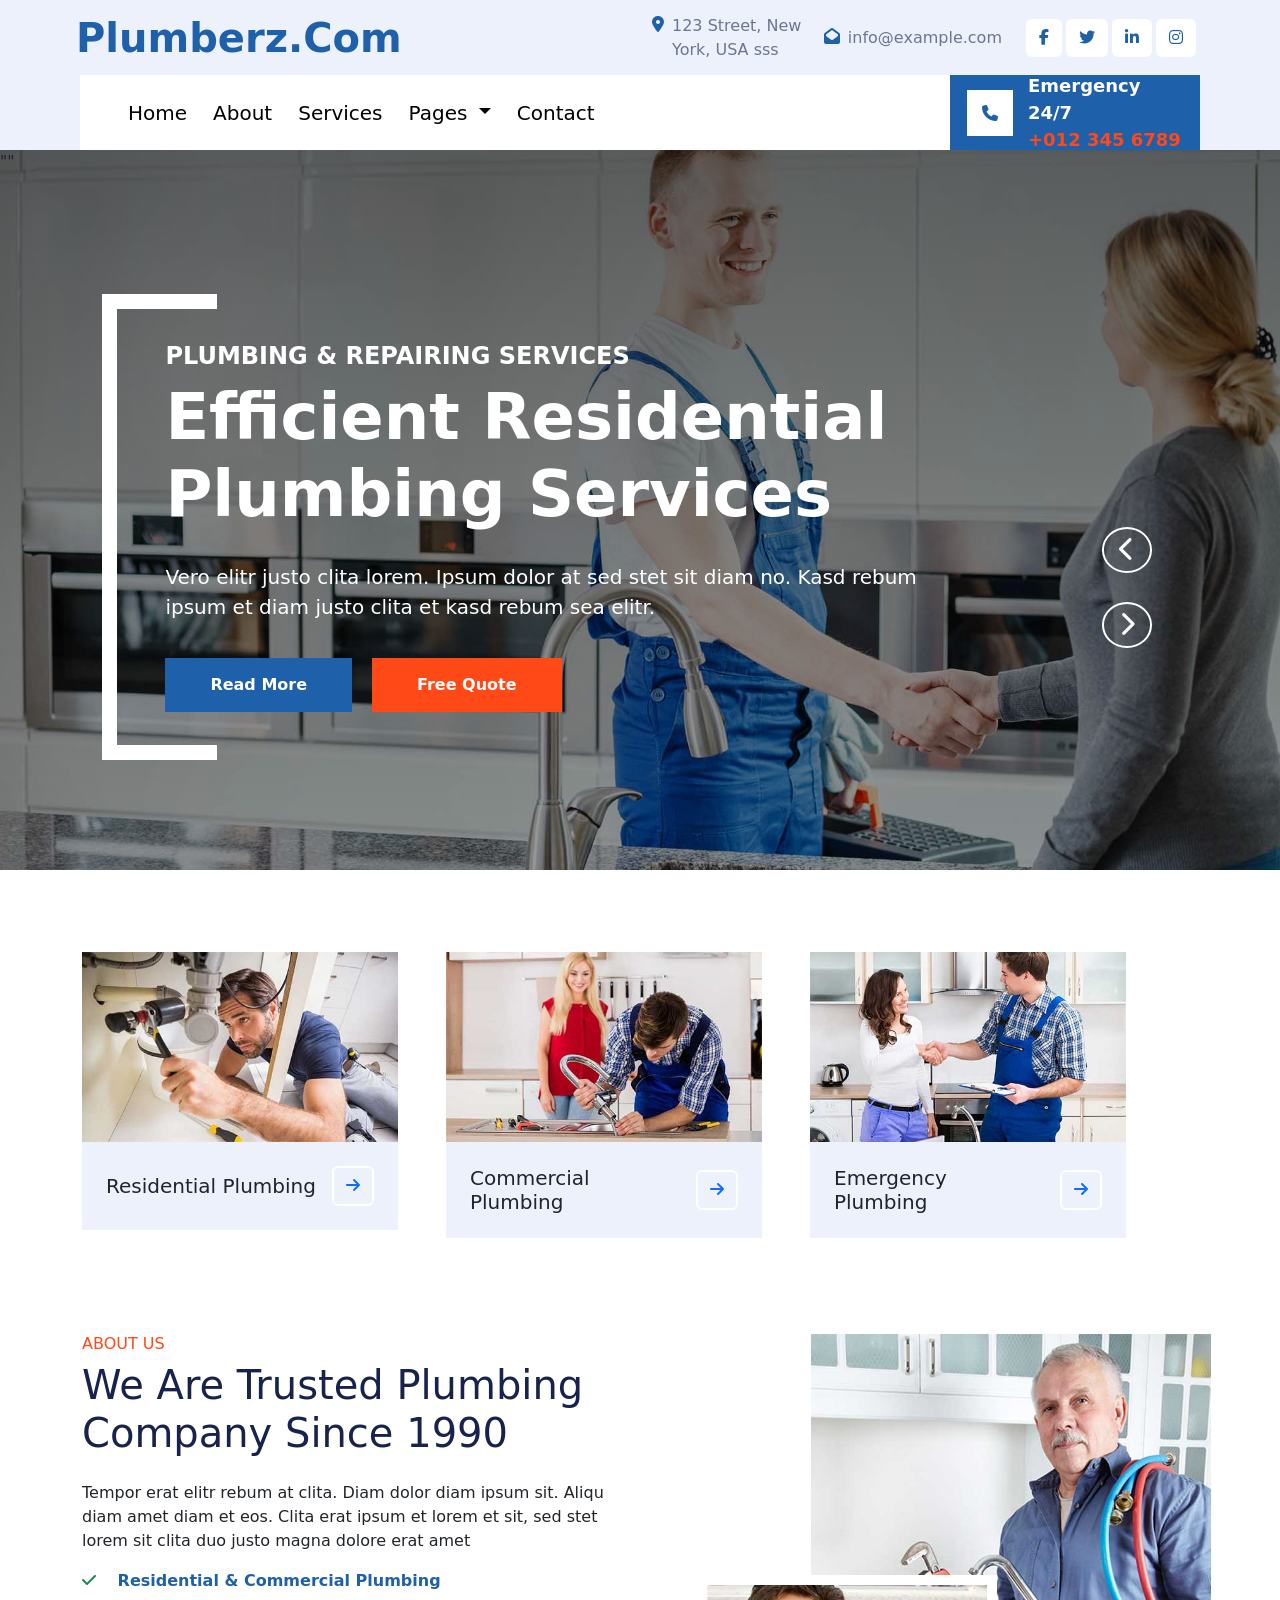
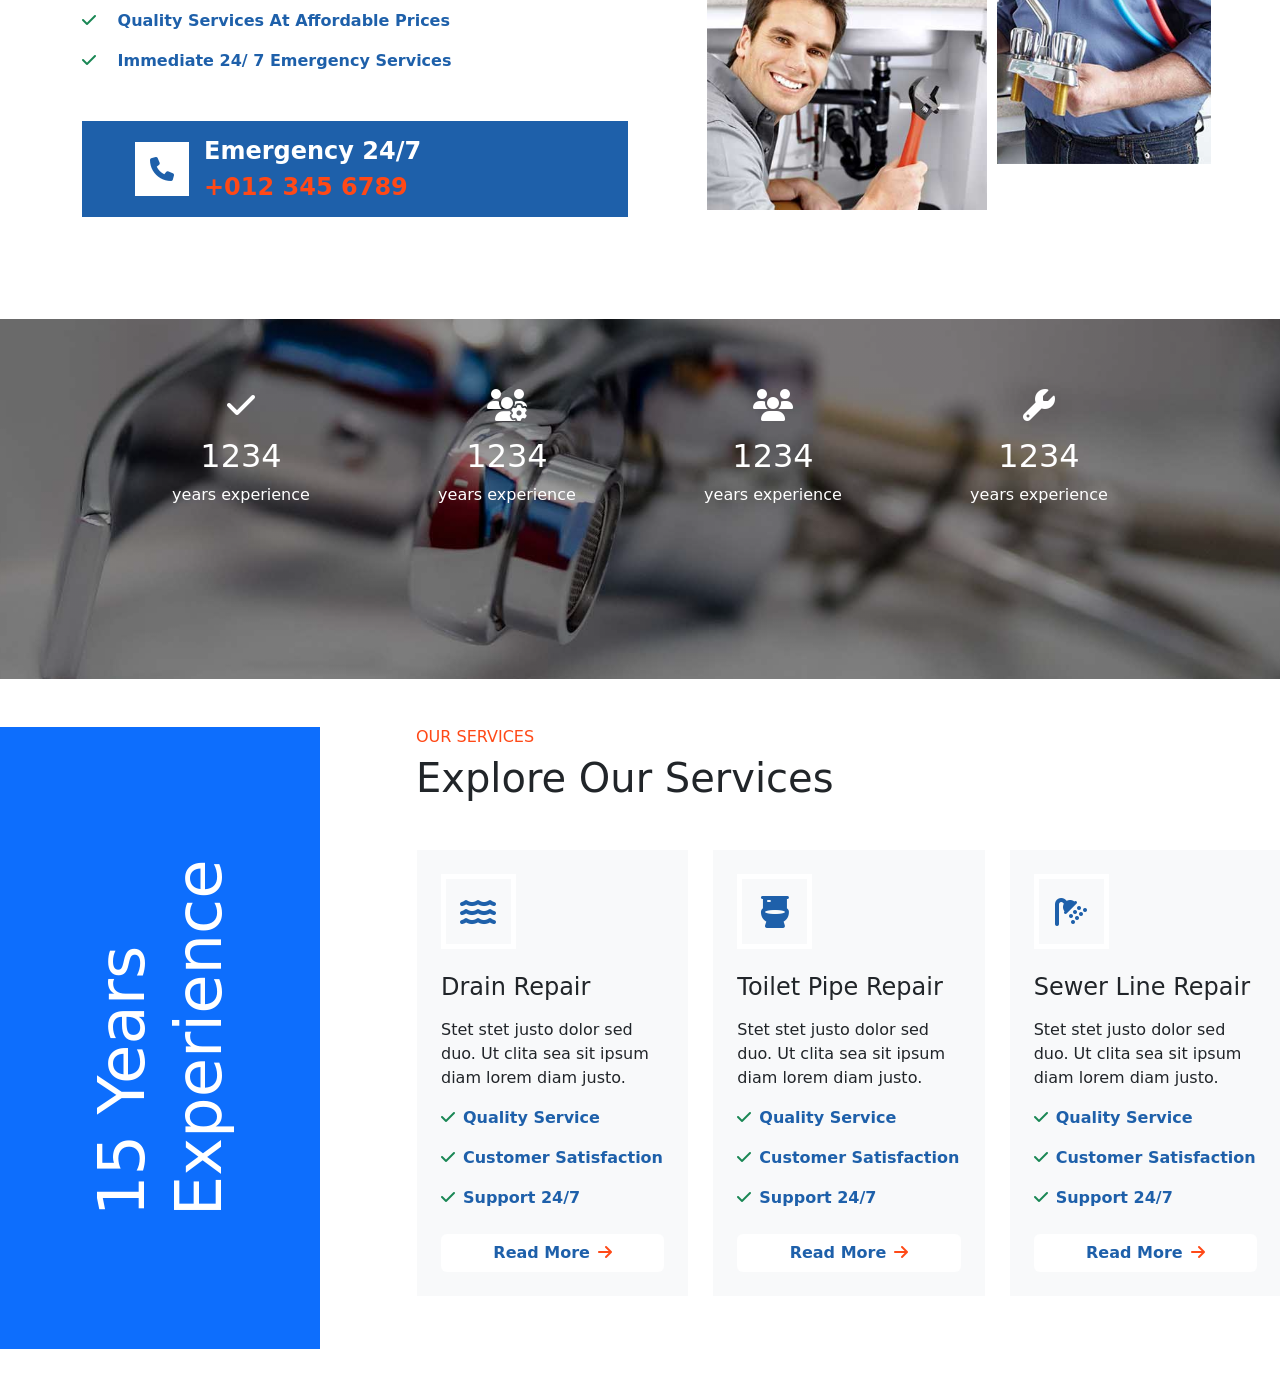
==== index.html @ 2a15bf85 "Add .com in logo section" ====
<!DOCTYPE html>
<html lang="en">
    
<head>
    <meta charset="UTF-8">
    <meta name="viewport" content="width=device-width, initial-scale=1.0">
    <title>plumberz</title>
    <link href="https://cdn.jsdelivr.net/npm/bootstrap@5.0.2/dist/css/bootstrap.min.css" rel="stylesheet" >
    <link rel="stylesheet" href="https://cdnjs.cloudflare.com/ajax/libs/font-awesome/6.7.2/css/all.min.css">
    <link rel="stylesheet" href="https://cdnjs.cloudflare.com/ajax/libs/OwlCarousel2/2.3.4/assets/owl.carousel.min.css">
    <link rel="stylesheet" href="https://cdnjs.cloudflare.com/ajax/libs/OwlCarousel2/2.3.4/assets/owl.theme.default.min.css">
    <link rel="stylesheet" href="css/style.css">
</head>
<body>
    <!--top-sec-->
<section>
    <div class="container-fluid bg-light d-none d-lg-block ">
        <div class="row top-bar d-flex align-item-center">
            <div class="col-lg-6 col-md-12 text-center text-lg-start">
                <a class="navbar-brand m-0 p-0" href="#">
                    <h1 class="text-primary m-0">plumberz.com</h1>
                </a>
            </div>
            <div class="address col-lg-6 col-md-12  d-flex ">
                <div class="h-100 d-flex align-item-center me-3">
                    <i class="fa fa-map-marker-alt text-primary me-2"></i>
                    <p >123 Street, New York, USA sss</p>
                </div>
            
                <div class="h-100 d-inline-flex  align-item-center me-4">
                    <i class="far fa-envelope-open text-primary me-2"></i>
                    <p>info@example.com</p>
                </div>
                <div class="h-100 d-inline-flex align-item-center me-2">
                    <a class="btn btn-sm-square bg-white text-primary me-1" href="#">
                        <i class="fab fa-facebook-f"></i>
                    </a>
                    <a class="btn btn-sm-square bg-white text-primary me-1" href="#">
                        <i class="fab fa-twitter"></i>
                    </a>
                    <a class="btn btn-sm-square bg-white text-primary me-1" href="#">
                        <i class="fab fa-linkedin-in"></i>
                    </a>
                    <a class="btn btn-sm-square bg-white text-primary me-0" href="#">
                        <i class="fab fa-instagram"></i>
                    </a>
            
            
                </div>
            </div>
        </div>
    </div>
</section>

<!--navbar-->
<div class="container-fluid boundary bg-light sticky-top">
    <nav class="navbar navbar-expand-lg navbar-light bg-white ">
        
            <button class="navbar-toggler" type="button" data-bs-toggle="collapse" data-bs-target="#navbarNavDropdown"
                aria-controls="navbarNavDropdown" aria-expanded="false" aria-label="Toggle navigation">
                <span class="navbar-toggler-icon"></span>
            </button>
            <div class="space d-flex ">
                <div class="collapse navbar-collapse me-auto" id="navbarNavDropdown">
                    <ul class="navbar-nav g-3">
                        <li class="nav-item">
                            <a class="nav-link active" aria-current="page" href="#">Home</a>
                        </li>
                        <li class="nav-item">
                            <a class="nav-link" href="#">about</a>
                        </li>
                        <li class="nav-item">
                            <a class="nav-link" href="#">services</a>
                        </li>
                        <li class="nav-item dropdown" id="drop">
                            <a class="nav-link dropdown-toggle" href="#" id="navbarDropdownMenuLink" role="button"
                                data-bs-toggle="dropdown" aria-expanded="false">
                                pages
                            </a>
                            <ul class="dropdown-menu" aria-labelledby="navbarDropdownMenuLink">
                                <li><a class="dropdown-item" href="#">Action</a></li>
                                <li><a class="dropdown-item" href="#">Another action</a></li>
                                <li><a class="dropdown-item" href="#">Something else here</a></li>
                            </ul>
                        </li>
                        <li class="nav-item">
                            <a class="nav-link" href="#">contact</a>
                        </li>
                    </ul>
                </div>
                <div class="phone d-flex ">
                    <div>
                        <i class="fa-solid fa-phone"></i>
                    </div>
                    <div class="box">
                        <p class="para">Emergency 24/7</p>
                        <a href="" class="number">+012 345 6789</a> 
                    </div>
                </div>
            </div>

    
    </nav>
</div>
<!--corusel-->
<div class="owl-carousel owl-theme homeSlider">
    <div class="item">
        <img src="images/plumber1.jpg" alt="plumber1">
        <div class="headings">
            <div class="m-5 hero-sec">
                <h5>Plumbing & Repairing Services</h5>
                <h1>Efficient Residential <br>Plumbing Services</h1>
                <p>Vero elitr justo clita lorem. Ipsum dolor at sed stet sit diam no. Kasd rebum <br>ipsum et diam justo clita et
                    kasd rebum sea elitr.</p>
                <div class="buttoncls">
                    <a href="#">read more</a>
                    <a href="#" class="fr">free quote</a>
                </div>
            </div>
        </div>
    </div>

    <div class="item">
        <img src="images/plumber-2.jpg" alt="plumber-2">
        <div class="headings">
            <div class="m-5 hero-sec">
                <h5>Plumbing & Repairing Services</h5>
                <h1>Efficient Residential <br>Plumbing Services</h1>
                <p>Vero elitr justo clita lorem. Ipsum dolor at sed stet sit diam no. Kasd rebum <br>ipsum et diam justo
                    clita et
                    kasd rebum sea elitr.</p>
                <div class="buttoncls">
                    <a href="#">read more</a>
                    <a href="#" class="fr">free quote</a>
                </div>
            </div>
        </div>
    </div>
    
</div>
<!--sevicing-->
<section class="service py-5">
    <div class="container">
        <div class="row d-flex g-5 me-5">
            <div class="col-lg-4 col-md-6">
                <div class="img-sec overflow-hidden ">
                    <img  class="img-fluid w-100 h-100 "src="images/service-1.jpg" alt="service-1">
                   <div class="tab d-flex align-items-center justify-content-between bg-light p-4">
                        <h5 class="me-3 mb-0">Residential Plumbing</h5>
                        <a class="btn btn-square btn-outline-primary border-2 border-white flex-shrink-0" href=""><i class="fa fa-arrow-right"></i></a>
                    </div>
                </div>
            </div>
             <div class="col-lg-4 col-md-6">
                <div class="img-sec overflow-hidden">
                    <img  class="img-fluid w-100 h-100 "src="images/service-2.jpg" alt="service-1">
                   <div class="tab d-flex align-items-center justify-content-between bg-light p-4">
                        <h5 class=" me-3 mb-0">Commercial Plumbing </h5>
                        <a class="btn btn-square btn-outline-primary border-2 border-white flex-shrink-0" href=""><i class="fa fa-arrow-right"></i></a>
                    </div>
                </div>
            </div>
             <div class="col-lg-4 col-md-6">
                <div class="img-sec overflow-hidden">
                    <img  class="img-fluid w-100 h-100 "src="images/service-3.jpg" alt="service-1">
                   <div class="tab d-flex align-items-center justify-content-between bg-light p-4">
                        <h5 class="me-3 mb-0">Emergency Plumbing</h5>
                        <a class="btn btn-square btn-outline-primary border-2 border-white flex-shrink-0" href=""><i class="fa fa-arrow-right"></i></a>
                    </div>
                </div>
            </div>
        </div>

    </div>
</section>
<!--about-us-->
<section class="about-us mt-5">
    <div class="container">
        <div class="row">
            <div class="col-md-6 ">
                <h6 class="text-secondary text-uppercase">about us</h6>
                <h2 class="main mb-4">We Are Trusted Plumbing Company Since 1990</h2>
                <p>Tempor erat elitr rebum at clita. Diam dolor diam ipsum sit. Aliqu diam amet diam et eos. Clita erat ipsum et lorem et sit, sed stet lorem sit clita duo justo magna dolore erat amet</p>
                <p class="fw-medium text-primary "><i class="fa fa-check text-success me-3"></i> Residential & commercial plumbing</p >
                <p class="fw-medium text-primary "><i class="fa fa-check text-success me-3"></i> Quality services at affordable prices</p >
                <p class="fw-medium text-primary "><i class="fa fa-check text-success me-3"></i> Immediate 24/ 7 emergency services</p>
                <div class="phone d-flex mt-5 w-100 g-5 p-5">
                    <div>
                        <i class="fa-solid fa-phone" style="font-size: 24px;"></i>
                    </div>
                    <div class="box ">
                        <p class="para" style="font-size: 24px;">Emergency 24/7</p>
                        <a href="" class="number"style="font-size: 24px;">+012 345 6789</a> 
                    </div>
                </div>
            </div>
            <div class="sec col-md-6 ">
                <div class="align">
                    <img class="img-fluid h-20" src="images/about-1.jpg" alt="">
                </div>
                <div class="align2">
                    <img src="images/about-2.jpg" alt="">
                </div>

            </div>
        </div>
    </div>
</section>
<section class="fact">
        <div class="container">
            <div class="dis row g-5">
                <div class="col-md-3 mt-5 text-center ">
                    <i class="fa fa-check fa-2x text-white mb-3"></i>
                    <h2 class="text-white mb-2">1234</h2>
                    <p class="text-white mb-0">years experience</p>

                </div>
                <div class="col-md-3 mt-5 text-center ">
                    <i class="fa fa-users-cog fa-2x text-white mb-3"></i>
                    <h2 class="text-white mb-2">1234</h2>
                    <p class="text-white mb-0">years experience</p>

                </div>
                <div class="col-md-3 mt-5 text-center ">
                    <i class="fa fa-users fa-2x text-white mb-3"></i>
                    <h2 class="text-white mb-2">1234</h2>
                    <p class="text-white mb-0">years experience</p>

                </div>
                <div class="col-md-3 mt-5 text-center ">
                    <i class="fa fa-wrench fa-2x text-white mb-3"></i>
                    <h2 class="text-white mb-2">1234</h2>
                    <p class="text-white mb-0">years experience</p>

                </div>
            </div>
        </div>

</section>
<section>
<div class="container-fluid py-5 px-4 px-lg-0">
        <div class="row g-0">
            <div class="col-lg-3 d-none d-lg-flex">
                <div class="d-flex align-items-center justify-content-center bg-primary w-100 h-100">
                    <h1 class="display-3 text-white m-0" style="transform: rotate(-90deg);">15 Years Experience</h1>
                </div>
            </div>
            <div class="col-md-12 col-lg-9">
                <div class="ms-lg-5 ps-lg-5">
                    <div class="text-center text-lg-start wow fadeInUp" data-wow-delay="0.1s">
                        <h6 class="text-secondary text-uppercase">Our Services</h6>
                        <h1 class="mb-5">Explore Our Services</h1>
                    </div>
                    <div class="owl-carousel service-carousel position-relative wow fadeInUp" data-wow-delay="0.1s">
                        <div class="bg-light p-4">
                            <div class="d-flex align-items-center justify-content-center border border-5 border-white mb-4" style="width: 75px; height: 75px;">
                                <i class="fa fa-water fa-2x text-primary"></i>
                            </div>
                            <h4 class="mb-3">Drain Repair</h4>
                            <p>Stet stet justo dolor sed duo. Ut clita sea sit ipsum diam lorem diam justo.</p>
                            <p class="text-primary fw-medium"><i class="fa fa-check text-success me-2"></i>Quality Service</p>
                            <p class="text-primary fw-medium"><i class="fa fa-check text-success me-2"></i>Customer Satisfaction</p>
                            <p class="text-primary fw-medium"><i class="fa fa-check text-success me-2"></i>Support 24/7</p>
                            <a href="" class="btn bg-white text-primary w-100 mt-2">Read More<i class="fa fa-arrow-right text-secondary ms-2"></i></a>
                        </div>
                        <div class="bg-light p-4">
                            <div class="d-flex align-items-center justify-content-center border border-5 border-white mb-4" style="width: 75px; height: 75px;">
                                <i class="fa fa-toilet fa-2x text-primary"></i>
                            </div>
                            <h4 class="mb-3">Toilet Pipe Repair</h4>
                            <p>Stet stet justo dolor sed duo. Ut clita sea sit ipsum diam lorem diam justo.</p>
                            <p class="text-primary fw-medium"><i class="fa fa-check text-success me-2"></i>Quality Service</p>
                            <p class="text-primary fw-medium"><i class="fa fa-check text-success me-2"></i>Customer Satisfaction</p>
                            <p class="text-primary fw-medium"><i class="fa fa-check text-success me-2"></i>Support 24/7</p>
                            <a href="" class="btn bg-white text-primary w-100 mt-2">Read More<i class="fa fa-arrow-right text-secondary ms-2"></i></a>
                        </div>
                        <div class="bg-light p-4">
                            <div class="d-flex align-items-center justify-content-center border border-5 border-white mb-4" style="width: 75px; height: 75px;">
                                <i class="fa fa-shower fa-2x text-primary"></i>
                            </div>
                            <h4 class="mb-3">Sewer Line Repair</h4>
                            <p>Stet stet justo dolor sed duo. Ut clita sea sit ipsum diam lorem diam justo.</p>
                            <p class="text-primary fw-medium"><i class="fa fa-check text-success me-2"></i>Quality Service</p>
                            <p class="text-primary fw-medium"><i class="fa fa-check text-success me-2"></i>Customer Satisfaction</p>
                            <p class="text-primary fw-medium"><i class="fa fa-check text-success me-2"></i>Support 24/7</p>
                            <a href="" class="btn bg-white text-primary w-100 mt-2">Read More<i class="fa fa-arrow-right text-secondary ms-2"></i></a>
                        </div>
                        <div class="bg-light p-4">
                            <div class="d-flex align-items-center justify-content-center border border-5 border-white mb-4" style="width: 75px; height: 75px;">
                                <i class="fa fa-tint fa-2x text-primary"></i>
                            </div>
                            <h4 class="mb-3">Water Heater Repair</h4>
                            <p>Stet stet justo dolor sed duo. Ut clita sea sit ipsum diam lorem diam justo.</p>
                            <p class="text-primary fw-medium"><i class="fa fa-check text-success me-2"></i>Quality Service</p>
                            <p class="text-primary fw-medium"><i class="fa fa-check text-success me-2"></i>Customer Satisfaction</p>
                            <p class="text-primary fw-medium"><i class="fa fa-check text-success me-2"></i>Support 24/7</p>
                            <a href="" class="btn bg-white text-primary w-100 mt-2">Read More<i class="fa fa-arrow-right text-secondary ms-2"></i></a>
                        </div>
                    </div>
                </div>
            </div>
        </div>
    </div>
</section>
 




<!-- jQuery -->
<script src="https://code.jquery.com/jquery-3.7.1.min.js"></script>

<!-- Owl Carousel JS -->
<script src="https://cdnjs.cloudflare.com/ajax/libs/OwlCarousel2/2.3.4/owl.carousel.min.js"></script>
    <script src="https://cdn.jsdelivr.net/npm/bootstrap@5.0.2/dist/js/bootstrap.bundle.min.js" ></script>
<script>
    $('.homeSlider').owlCarousel({
    loop:true,
    margin:10,
    nav:true,
    dots:false,
    responsive:{
        0:{
            items:1
        },
        600:{
            items:1
        },
        1000:{
            items:1
        }
    }
})
</script>
    <script>
        window.addEventListener("scroll", function () {
            const navbar = document.querySelector(".boundary");

            if (window.scrollY > 50) {
                navbar.classList.add("sticky-active");
            } else {
                navbar.classList.remove("sticky-active");
            }
        });
    </script>
    <script>
    $(document).ready(function(){
        $(".service-carousel").owlCarousel({
            autoplay: true,        // Makes the carousel slide automatically
            smartSpeed: 1000,      // Transition speed (1 second)
            margin: 25,            // Gap between carousel items
            loop: true,            // Infinite looping
            nav: false,            // Hides next/prev arrows (set to true if desired)
            dots: true,            // Shows the navigation dots at the bottom
            responsive: {          // Breakpoints for responsiveness
                0:{
                    items: 1       // 1 item on mobile screens
                },
                768:{
                    items: 2       // 2 items on tablets
                },
                992:{
                    items: 3       // 3 items on desktop screens
                }
            }
        });
    });
</script>
    <script>
document.addEventListener("DOMContentLoaded", function () {
    const dropdown = document.querySelector("#drop");
    const menu = dropdown.querySelector(".dropdown-menu");

    dropdown.addEventListener("mouseenter", function () {
        menu.classList.add("show");
    });

    dropdown.addEventListener("mouseleave", function () {
        menu.classList.remove("show");
    });
});
</script>
</body>
</html>
---- css/style.css ----
*{
    padding: 0;
    margin: 0;
    box-sizing: border-box;
}
.top-bar p{
    margin-bottom: unset!important;
}
.nav-bar.sticky-top {
    position: sticky;
    padding: 0;
    z-index: 9999;  
}
.text-primary {
    color: #1E60AA !important;
    text-transform: capitalize;
    font-weight: 700;
}
.top-bar {
    height: 75px;
    padding: 0 4rem;
    align-items: center;
    justify-content: center;
    background-color: #edf1fc;
}
.address{
    align-items: center!important;
    color: #6c7594;
}
i{
    padding-top: 2px;
}

.navbar{
    padding-left: 40px;
    padding-top: 0;
    padding-bottom: 0;
}
.navbar-nav{
    text-transform: capitalize;
    
}
.navbar-nav a{
    color: #000!important;
}
.nav-link:hover{
    color: #1E60AA!important;
}
.dropdown-menu {
    margin-top: 0;
}
.space{
    justify-content: space-between;
    width: 100%;
}
.phone{
    width: 250px ;
    height: 75px;
    background-color: #1e60aa;
    padding: 12px;
    gap: 10px;
    align-items: center;
    
}
.box{
    font-weight: 700;
}
.fa-phone{
    padding: 15px;
    background-color: #fff;
    z-index: 5;
    margin: 5px;
    color: #1e60aa;;
}
.para{
    margin-bottom: unset;
    color: #fff;
    font-size: 18px;


}
.number{
    color: #ff4917;
    text-decoration: none;
        font-size: 18px;

}
.navbar-nav{
    font-size: 20px;
    gap: 10px;
}
.phone h2{
    font-size: 10px;
}
.homeSlider{
    position: relative;
    overflow: hidden;
}
.item::before{
    content: '""';
    width: 100%;
    height: 100%;
    position: absolute;
    top: 0;
    z-index: 1;
    left: 0;
    background: linear-gradient(rgba(0,0,0,0.6),rgba(0,0,0,0.4));
}

.headings {
    position: absolute;
    top: 20%;
    left: 8%;
    border-left: 15px solid #fff;
    z-index: 2;
}


.headings::before {
    background: #fff;
    top: 0;
    left: 0;
    content: "";
    width: 100px;
    height: 15px;
    position: absolute;

}
.headings::after {
    background: #fff;
    bottom: 0;
    left: 0;
    content: "";
    width: 100px;
    height: 15px;
    position: absolute;

}


/* =============sticky-top================= */

.boundary {
    background-color: #edf1fc !important;
    padding: 0 80px;
    transition: all 0.4s ease;
}

.boundary.sticky-active {
    padding-left: 0;
    padding-right: 0;
}
.hero-sec h5 {
    font-size: 24px;
    color: #fff;
    text-transform: uppercase;
    font-weight: 600;
}
.hero-sec h1 {
    color: #fff;
    font-size: 64px;
    font-weight: 700;
}
.hero-sec p {
    color: #fff;
    font-size: 20px;
    font-weight: 500;
    margin-top: 30px;
}
.buttoncls{
    display: inline-flex;
    gap: 20px;
    margin-top: 20px;
    /* background-color: #1e60aa; */
}
.buttoncls a{
    background-color:#1e60aa ;
    color: #fff;
    padding: 15px 45px;
    text-transform: capitalize;
    text-decoration: none;
    font-weight: 600;
    transition: all 0.9s ease;
}
.buttoncls .fr{
    background-color: #ff4917!important;
}
.buttoncls a:hover{
    background-color:#143861 ;

}
.buttoncls .fr:hover{
    background-color: #f5704b!important;
}

.owl-nav button.owl-prev span,
.owl-nav button.owl-next span {
    display: none;
}

.owl-nav button.owl-prev::before {
    content: "\f053"; /* fa-chevron-left */
    font-family: "Font Awesome 6 Free";
    font-weight: 900;
    position: absolute;
    top: 50%;
    right: 10%;
    color: #fff;
    border: 2px solid #fff;
    border-radius: 50%;
    font-size: 25px;
    padding: 2px 15px;
}

.owl-nav button.owl-next::before {
    content: "\f054"; /* fa-chevron-right */
    font-family: "Font Awesome 6 Free";
    font-weight: 900;
    position: absolute;
    top: 60%;
    right: 10%;
    color: #fff;
    border: 2px solid #fff;
    border-radius: 50%;
    font-size: 25px;
    padding: 2px 15px;
}

.owl-nav button {
    font-size: 24px;
    color: #333;
}
.tab{
    background-color: #edf1fc!important;
}

.text-secondary {
    color: #FF4917 !important;
}
.main{
    color: #17224d;
    font-size: 40px;
}
.fw-medium {
    font-weight: 600 !important;
}
.text-primary {
    color: #1E60AA !important;
}
.sec{
    position: relative;
}
.sec .align img{
    position: absolute;
    top: 0;
    left: 30%;
    width: 400px !important;
    height: 430px !important;
    object-fit: cover;
}
.sec .align2 img{
    position: absolute;
    top: 50%;
    left: 10%;
    width: 300px !important;
    height: 245px !important;
    border: 10px solid #fff;
     object-fit: cover;
}
.fact {
    background: linear-gradient(rgba(0, 0, 0, .4), rgba(0, 0, 0, .4)), url(../images/bg.jpg) center center no-repeat;
    background-size: cover;
    width: 100%;
    height: 40vh;
    margin-top: 150px;
}
.dis{
    padding: 20px 50px ;
}
.experience{
    margin-top: 80px;
}
.bluebox{
    background-color: #1E60AA;
    width: 25%;
    height: 80vh;
    position: relative;
}
.bluebox h2{
    font-size: 60px;
    transform: rotate(270deg);
    position: absolute;
    top: 180px;

}
.vertical-experience-text {
  writing-mode: vertical-lr;
  transform: rotate(180deg);
  white-space: nowrap; /* Keeps the words on a single line */
}
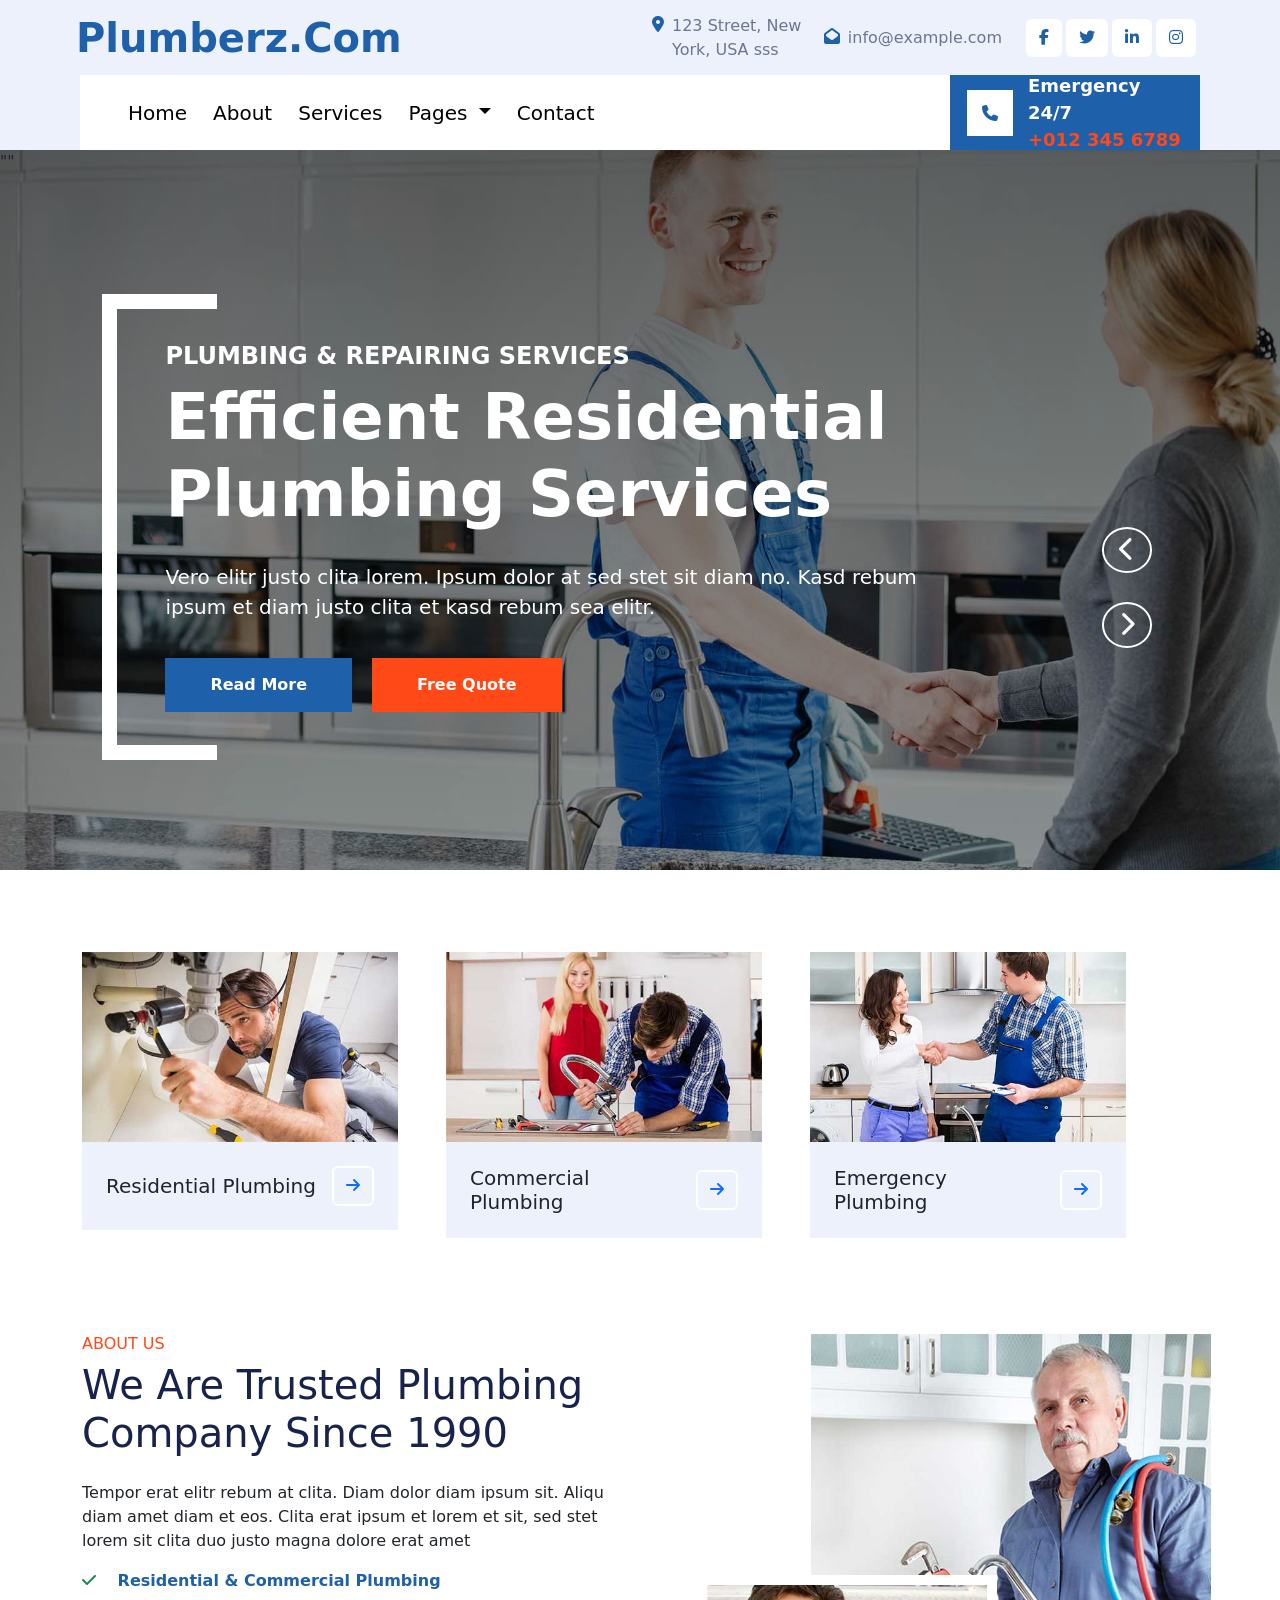
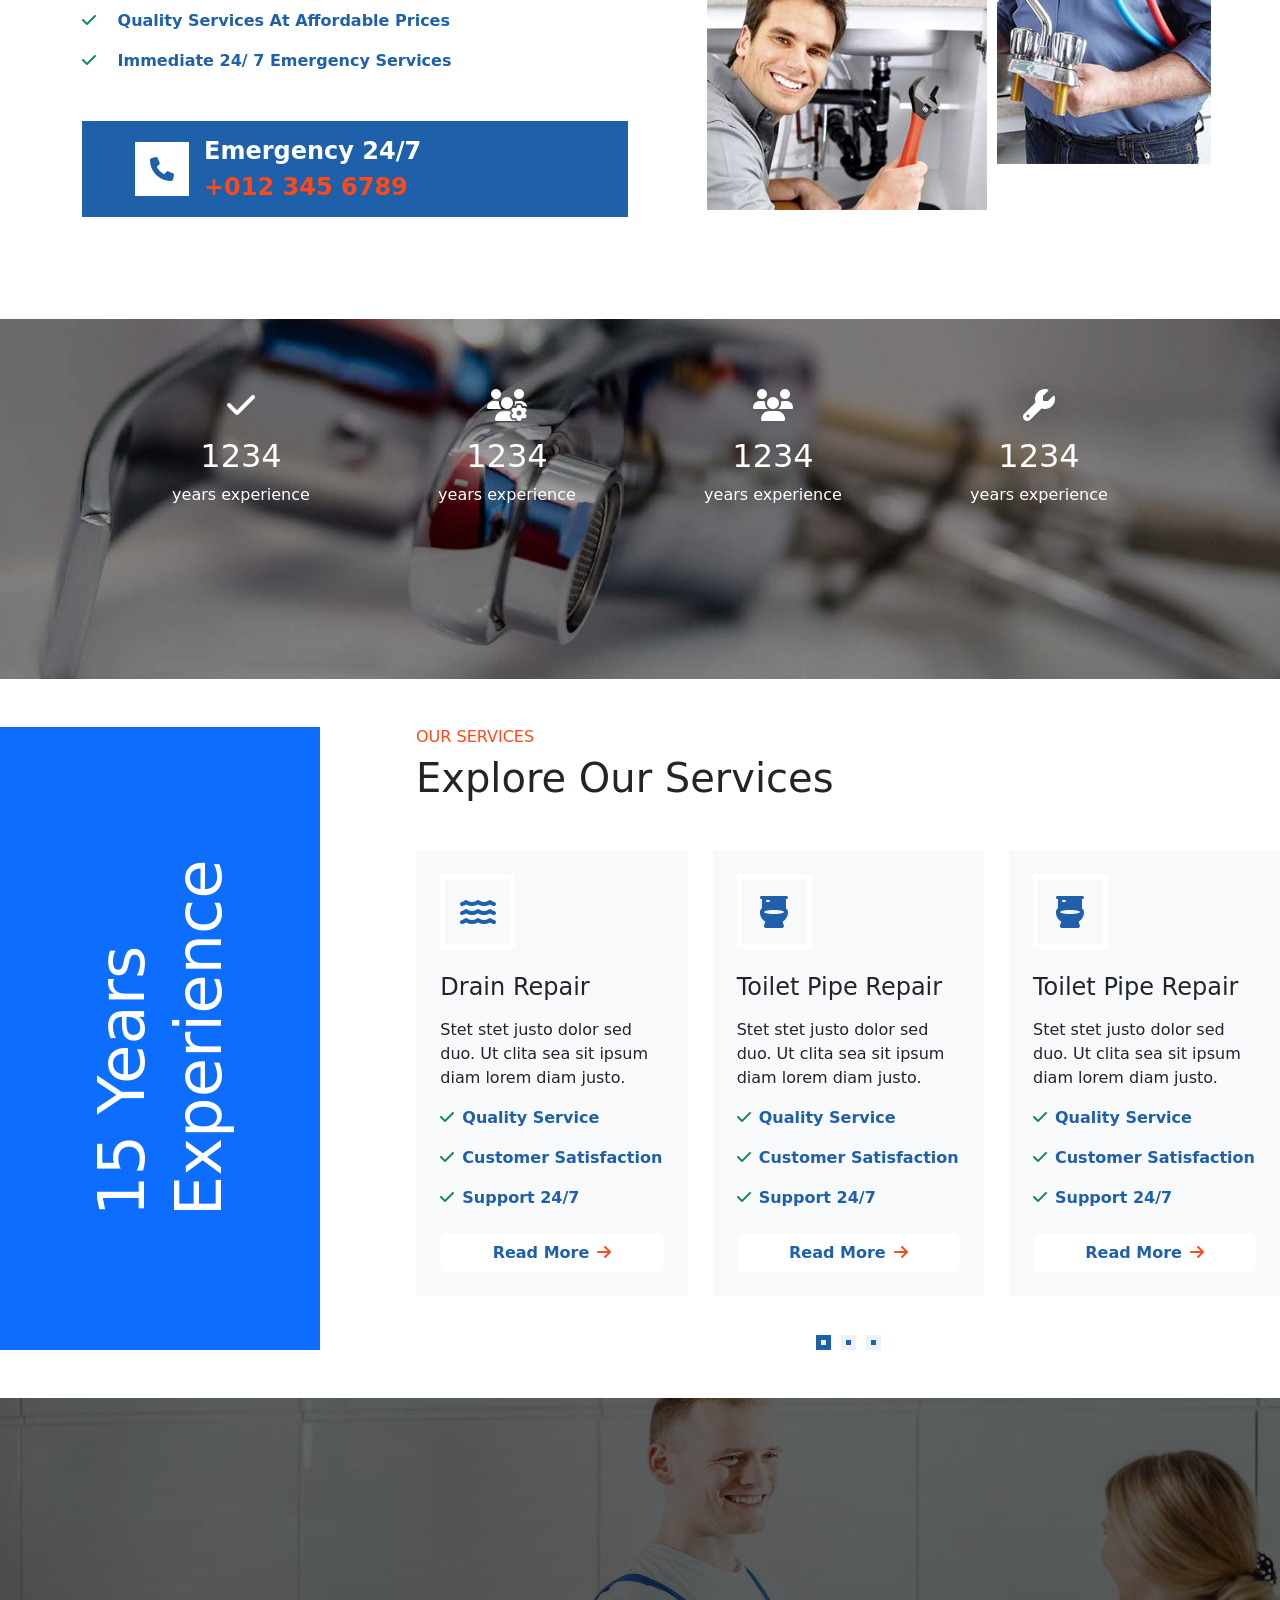
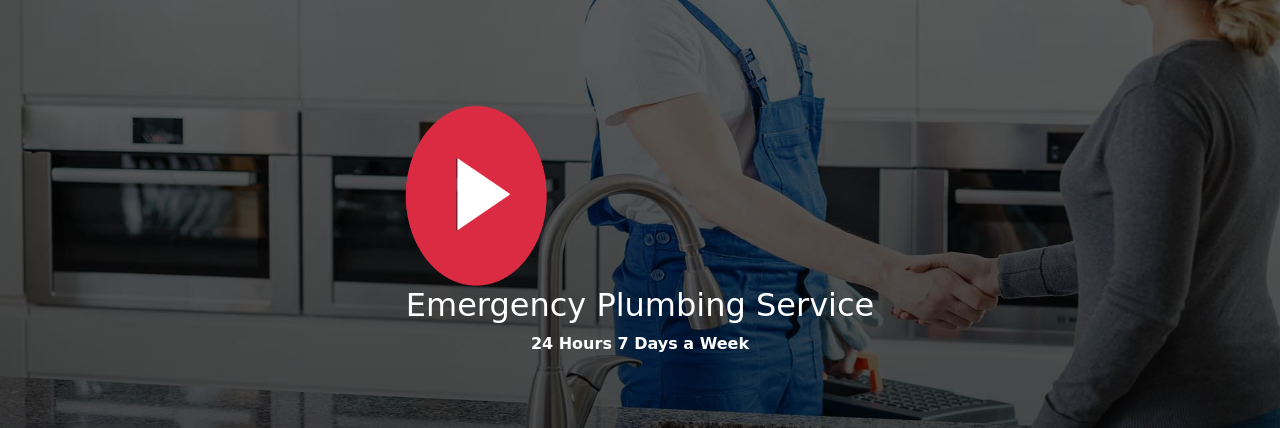
==== commit b65265d3: "video commit" ====
--- a/index.html
+++ b/index.html
@@ -11,6 +11,9 @@
     <link rel="stylesheet" href="https://cdnjs.cloudflare.com/ajax/libs/OwlCarousel2/2.3.4/assets/owl.theme.default.min.css">
     <link rel="stylesheet" href="css/style.css">
 </head>
+
+
+
 <body>
     <!--top-sec-->
 <section>
@@ -206,6 +209,7 @@
         </div>
     </div>
 </section>
+<!--fact-->
 <section class="fact">
         <div class="container">
             <div class="dis row g-5">
@@ -237,7 +241,8 @@
         </div>
 
 </section>
-<section>
+<!--services-->
+<section class="services">
 <div class="container-fluid py-5 px-4 px-lg-0">
         <div class="row g-0">
             <div class="col-lg-3 d-none d-lg-flex">
@@ -251,7 +256,7 @@
                         <h6 class="text-secondary text-uppercase">Our Services</h6>
                         <h1 class="mb-5">Explore Our Services</h1>
                     </div>
-                    <div class="owl-carousel service-carousel position-relative wow fadeInUp" data-wow-delay="0.1s">
+                    <div class="owl-carousel owl-theme service-carousel position-relative wow fadeInUp" data-wow-delay="0.1s">
                         <div class="bg-light p-4">
                             <div class="d-flex align-items-center justify-content-center border border-5 border-white mb-4" style="width: 75px; height: 75px;">
                                 <i class="fa fa-water fa-2x text-primary"></i>
@@ -274,6 +279,39 @@
                             <p class="text-primary fw-medium"><i class="fa fa-check text-success me-2"></i>Support 24/7</p>
                             <a href="" class="btn bg-white text-primary w-100 mt-2">Read More<i class="fa fa-arrow-right text-secondary ms-2"></i></a>
                         </div>
+                          <div class="bg-light p-4">
+                            <div class="d-flex align-items-center justify-content-center border border-5 border-white mb-4" style="width: 75px; height: 75px;">
+                                <i class="fa fa-toilet fa-2x text-primary"></i>
+                            </div>
+                            <h4 class="mb-3">Toilet Pipe Repair</h4>
+                            <p>Stet stet justo dolor sed duo. Ut clita sea sit ipsum diam lorem diam justo.</p>
+                            <p class="text-primary fw-medium"><i class="fa fa-check text-success me-2"></i>Quality Service</p>
+                            <p class="text-primary fw-medium"><i class="fa fa-check text-success me-2"></i>Customer Satisfaction</p>
+                            <p class="text-primary fw-medium"><i class="fa fa-check text-success me-2"></i>Support 24/7</p>
+                            <a href="" class="btn bg-white text-primary w-100 mt-2">Read More<i class="fa fa-arrow-right text-secondary ms-2"></i></a>
+                        </div>
+                          <div class="bg-light p-4">
+                            <div class="d-flex align-items-center justify-content-center border border-5 border-white mb-4" style="width: 75px; height: 75px;">
+                                <i class="fa fa-toilet fa-2x text-primary"></i>
+                            </div>
+                            <h4 class="mb-3">Toilet Pipe Repair</h4>
+                            <p>Stet stet justo dolor sed duo. Ut clita sea sit ipsum diam lorem diam justo.</p>
+                            <p class="text-primary fw-medium"><i class="fa fa-check text-success me-2"></i>Quality Service</p>
+                            <p class="text-primary fw-medium"><i class="fa fa-check text-success me-2"></i>Customer Satisfaction</p>
+                            <p class="text-primary fw-medium"><i class="fa fa-check text-success me-2"></i>Support 24/7</p>
+                            <a href="" class="btn bg-white text-primary w-100 mt-2">Read More<i class="fa fa-arrow-right text-secondary ms-2"></i></a>
+                        </div>
+                          <div class="bg-light p-4">
+                            <div class="d-flex align-items-center justify-content-center border border-5 border-white mb-4" style="width: 75px; height: 75px;">
+                                <i class="fa fa-toilet fa-2x text-primary"></i>
+                            </div>
+                            <h4 class="mb-3">Toilet Pipe Repair</h4>
+                            <p>Stet stet justo dolor sed duo. Ut clita sea sit ipsum diam lorem diam justo.</p>
+                            <p class="text-primary fw-medium"><i class="fa fa-check text-success me-2"></i>Quality Service</p>
+                            <p class="text-primary fw-medium"><i class="fa fa-check text-success me-2"></i>Customer Satisfaction</p>
+                            <p class="text-primary fw-medium"><i class="fa fa-check text-success me-2"></i>Support 24/7</p>
+                            <a href="" class="btn bg-white text-primary w-100 mt-2">Read More<i class="fa fa-arrow-right text-secondary ms-2"></i></a>
+                        </div>
                         <div class="bg-light p-4">
                             <div class="d-flex align-items-center justify-content-center border border-5 border-white mb-4" style="width: 75px; height: 75px;">
                                 <i class="fa fa-shower fa-2x text-primary"></i>
@@ -302,6 +340,17 @@
         </div>
     </div>
 </section>
+<section>
+    <div class="video">
+        <img src="images/plumber1.jpg" alt="plumber-photo" class="back">
+        <div class="content-class">
+            <img src="images/play-button (1).png" alt="" class="front">
+            <h2>Emergency Plumbing Service</h2>
+            <p>24 Hours 7 Days a Week</p>
+        </div>
+    </div>
+</section>
+
  
 
 
--- a/css/style.css
+++ b/css/style.css
@@ -3,6 +3,8 @@
     margin: 0;
     box-sizing: border-box;
 }
+
+
 .top-bar p{
     margin-bottom: unset!important;
 }
@@ -298,4 +300,71 @@
   transform: rotate(180deg);
   white-space: nowrap; /* Keeps the words on a single line */
 }
-
+.service-carousel .owl-dot {
+    position: relative!important;
+    display: inline-block!important;
+    width: 15px!important;
+    height: 15px!important;
+    margin: 0px 5px!important;
+    background: #1E60AA!important;
+    border: 5px solid #EDF1FC!important;
+    transition: 0.5s!important;
+}
+.owl-carousel .owl-dot, .owl-carousel .owl-nav .owl-next, .owl-carousel .owl-nav .owl-prev {
+    cursor: pointer;
+    user-select: none;
+}
+ 
+
+.service-carousel .owl-dots {
+    margin-top: 24px;
+    display: flex;
+    align-items: flex-end;
+    justify-content: center;
+}
+.service-carousel .owl-dot.active {
+    background: #EDF1FC!important;
+    border-color: #1E60AA!important;
+}
+.owl-theme .owl-dots .owl-dot.active span, .owl-theme .owl-dots .owl-dot:hover span {
+    background: unset;
+}
+.owl-theme .owl-dots .owl-dot span {
+    background: unset;
+}
+.video{
+    position: relative;
+}
+.video::before{
+    position: absolute;
+    content: "";
+    left: 0;
+    right: 0;
+    width: 100%;
+    height: 70vh;
+    background: linear-gradient(rgba(0,0,0,0.6),rgba(0,0,0,0.7));
+}
+.video .back{
+    width: 100%;
+    height: 70vh;
+}
+.video{
+    position: relative;
+}
+
+.content-class{
+    position: absolute;
+    left: 50%;
+    top: 70%;
+    transform: translate(-50%,-50%);
+    color: #fff;
+    z-index: 3;
+    font-weight: 700;
+}
+.content-class p{
+    text-align: center;
+}
+.video .front{
+    width: 30%;
+    height: 20vh;
+}
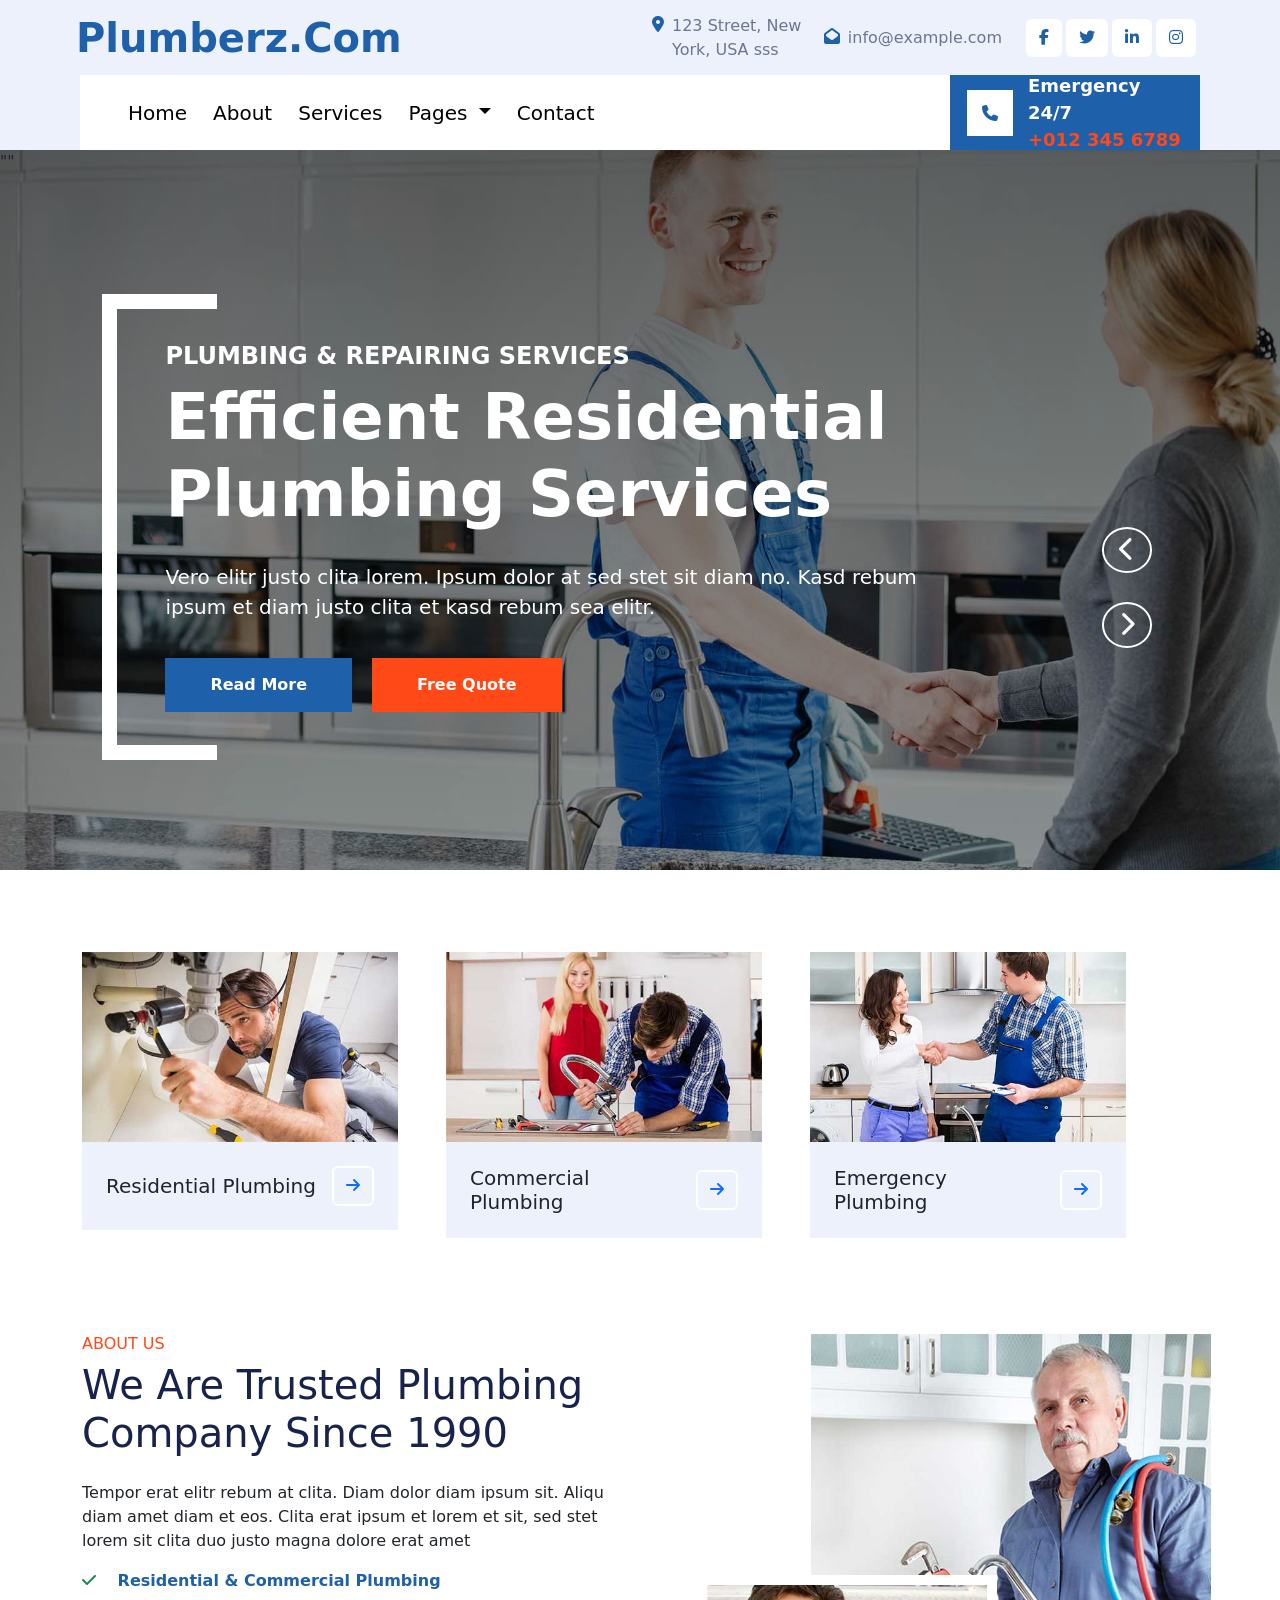
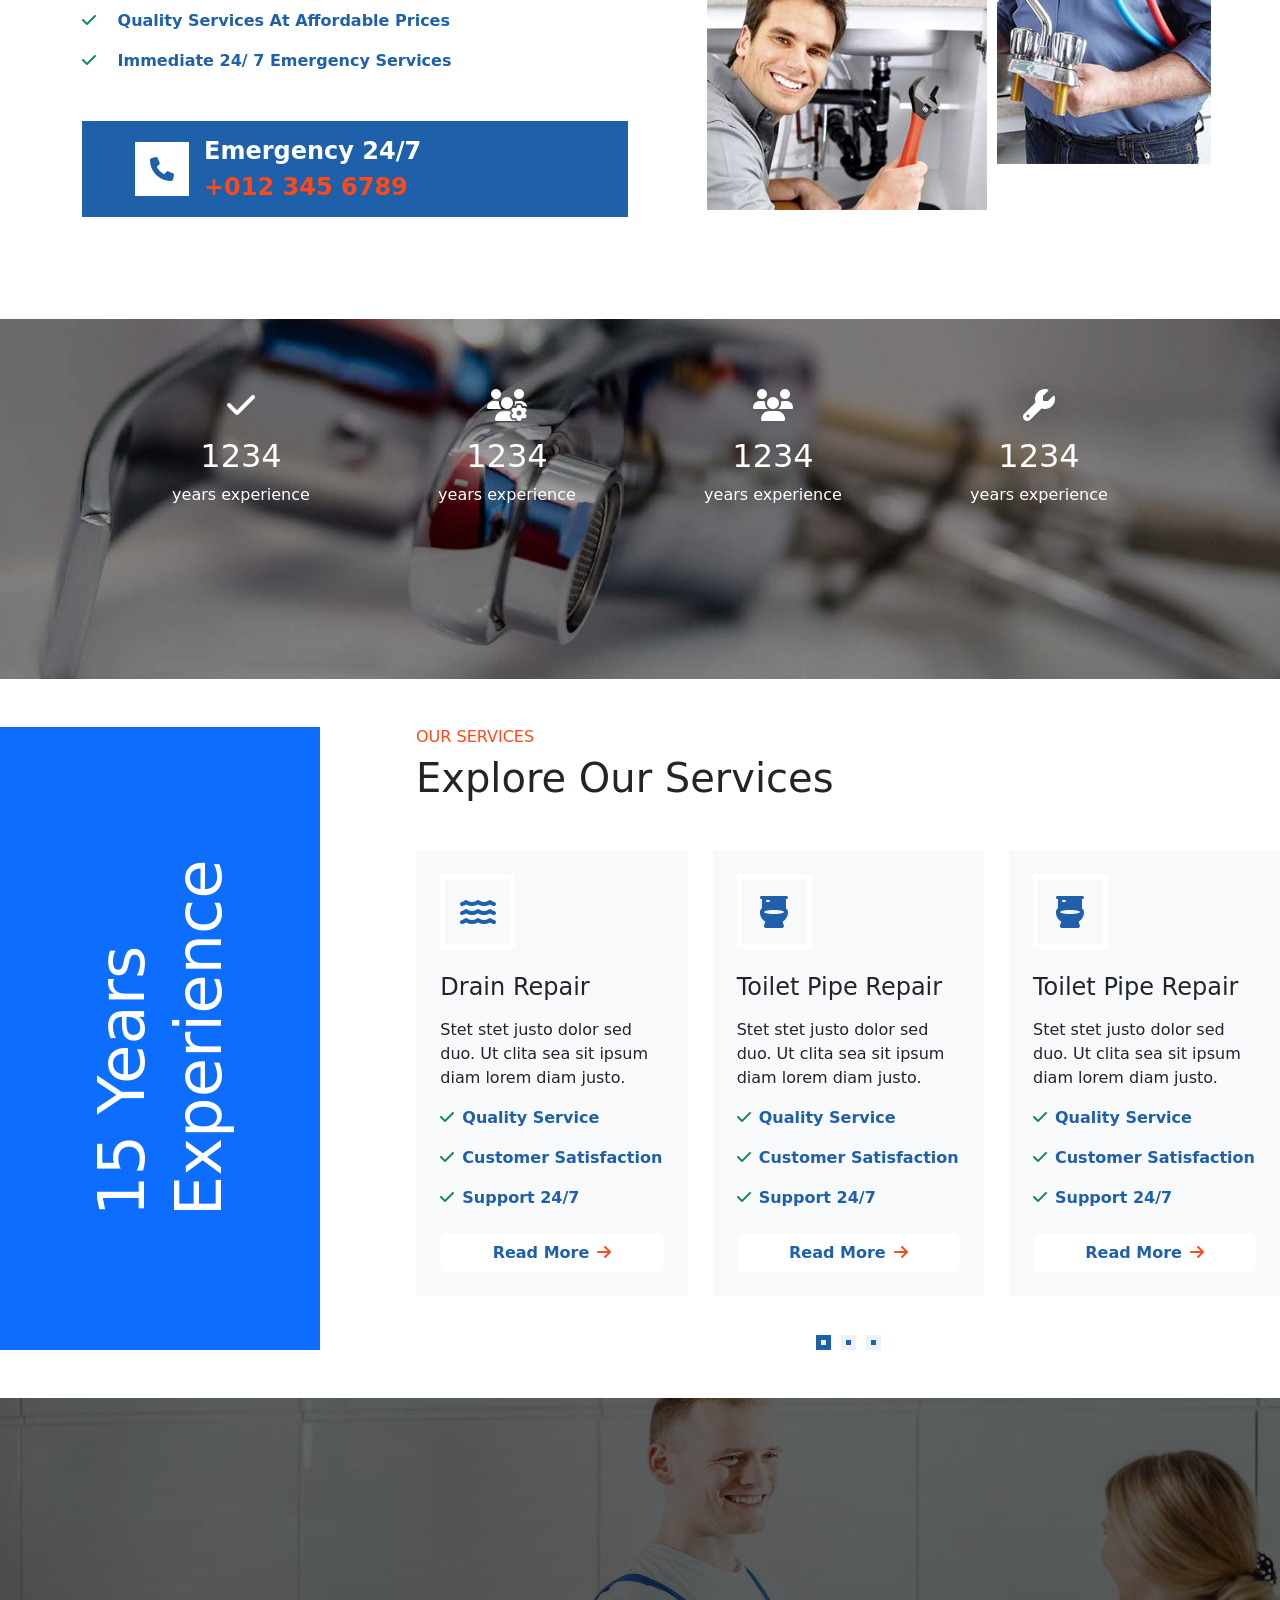
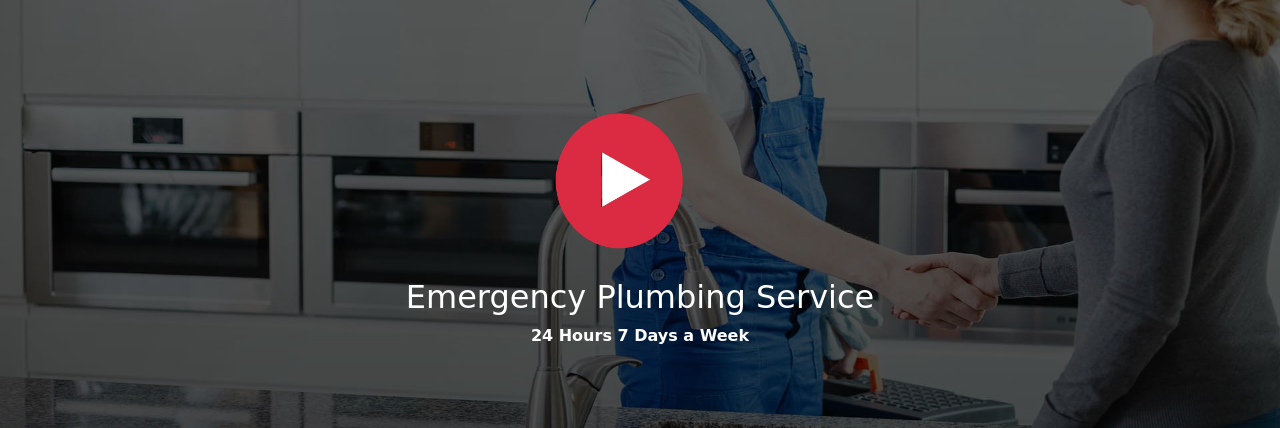
==== commit 4df7fcb3: "v-commmit" ====
--- a/index.html
+++ b/index.html
@@ -340,16 +340,21 @@
         </div>
     </div>
 </section>
+<!--video-->
 <section>
     <div class="video">
         <img src="images/plumber1.jpg" alt="plumber-photo" class="back">
         <div class="content-class">
-            <img src="images/play-button (1).png" alt="" class="front">
+            <div class="play-button">
+                <a href="https://www.youtube.com/watch?v=fSp2C7QPH8M&list=PL9ooVrP1hQOGN1jUBxcghKWedTVD2Ns0z" target="_blank"><img src="images/play-button (1).png" alt="" class="front"></a>
+            </div>
             <h2>Emergency Plumbing Service</h2>
             <p>24 Hours 7 Days a Week</p>
         </div>
     </div>
 </section>
+<!--form-->
+
 
  
 
--- a/css/style.css
+++ b/css/style.css
@@ -365,6 +365,10 @@
     text-align: center;
 }
 .video .front{
-    width: 30%;
-    height: 20vh;
-}
+    width: 40%;
+    height: 15vh;
+    margin-bottom: 30px;
+}
+.play-button{
+    padding-left: 150px;
+}
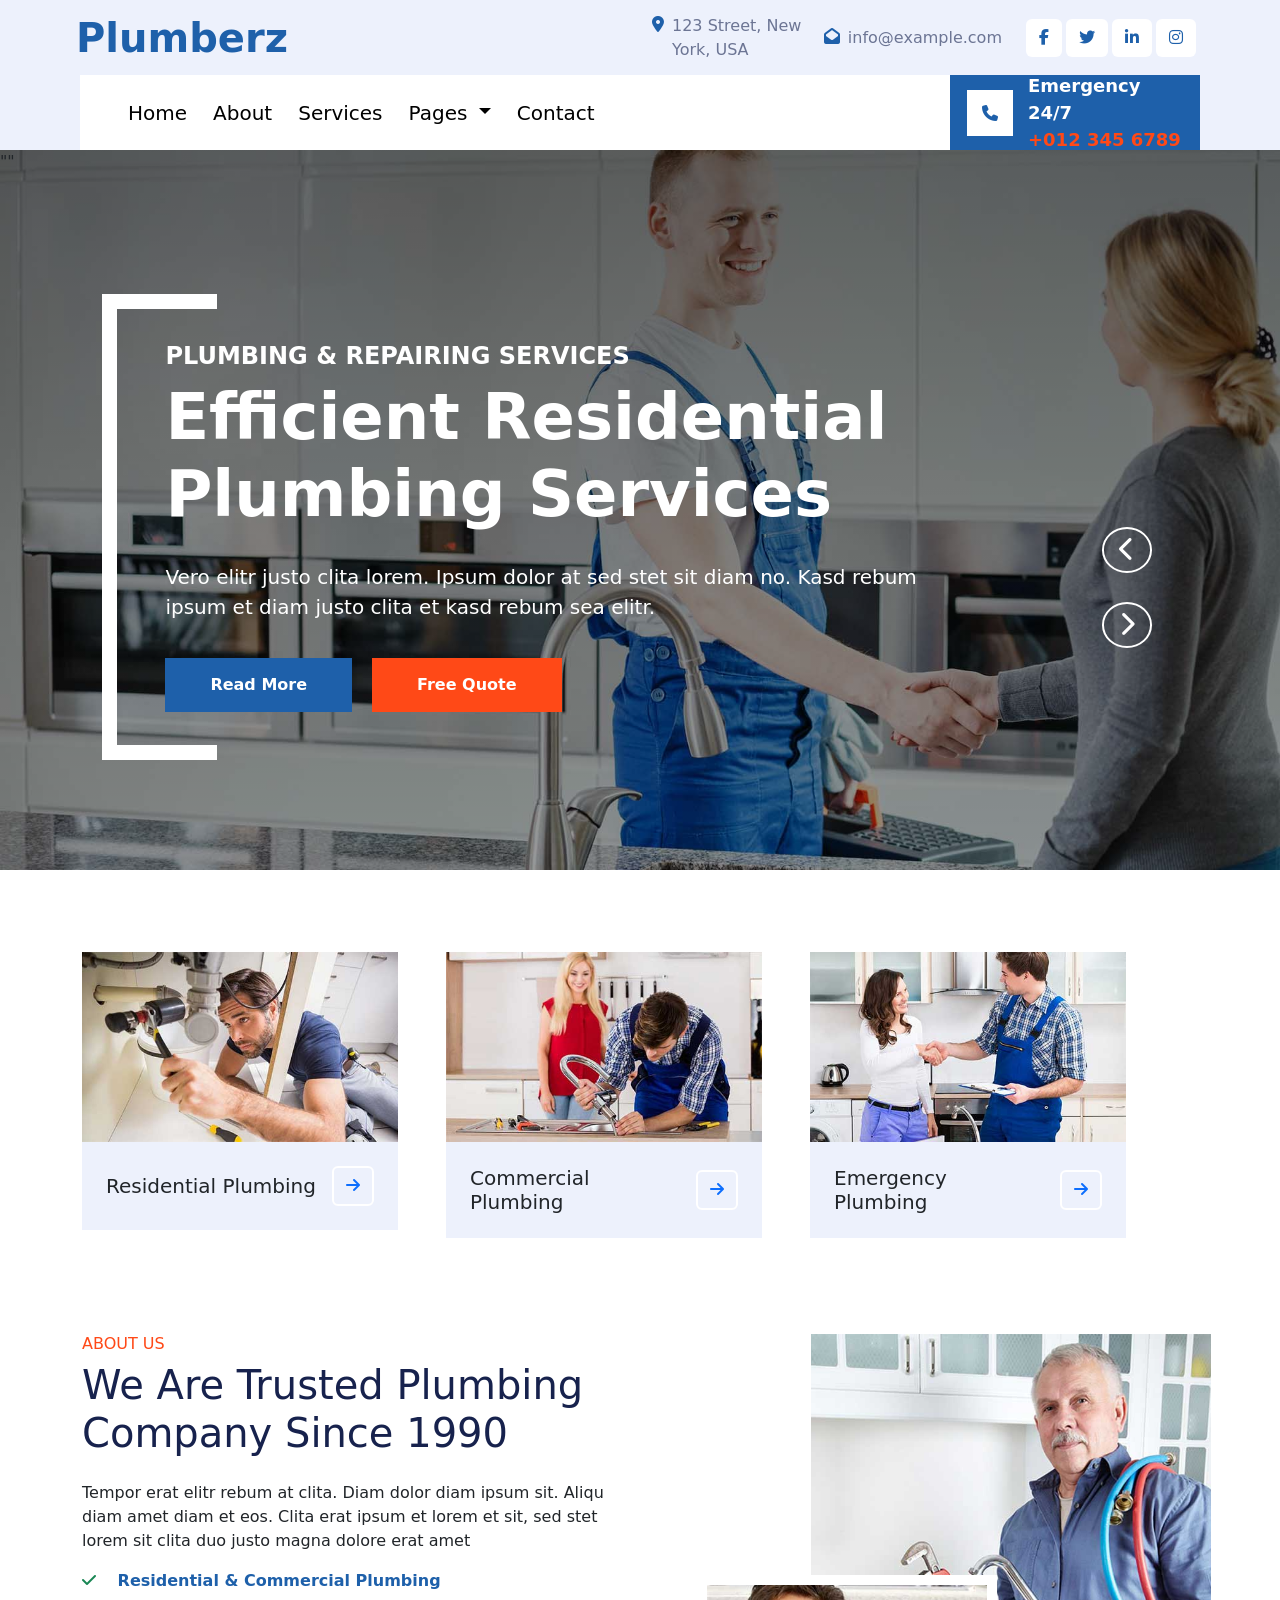
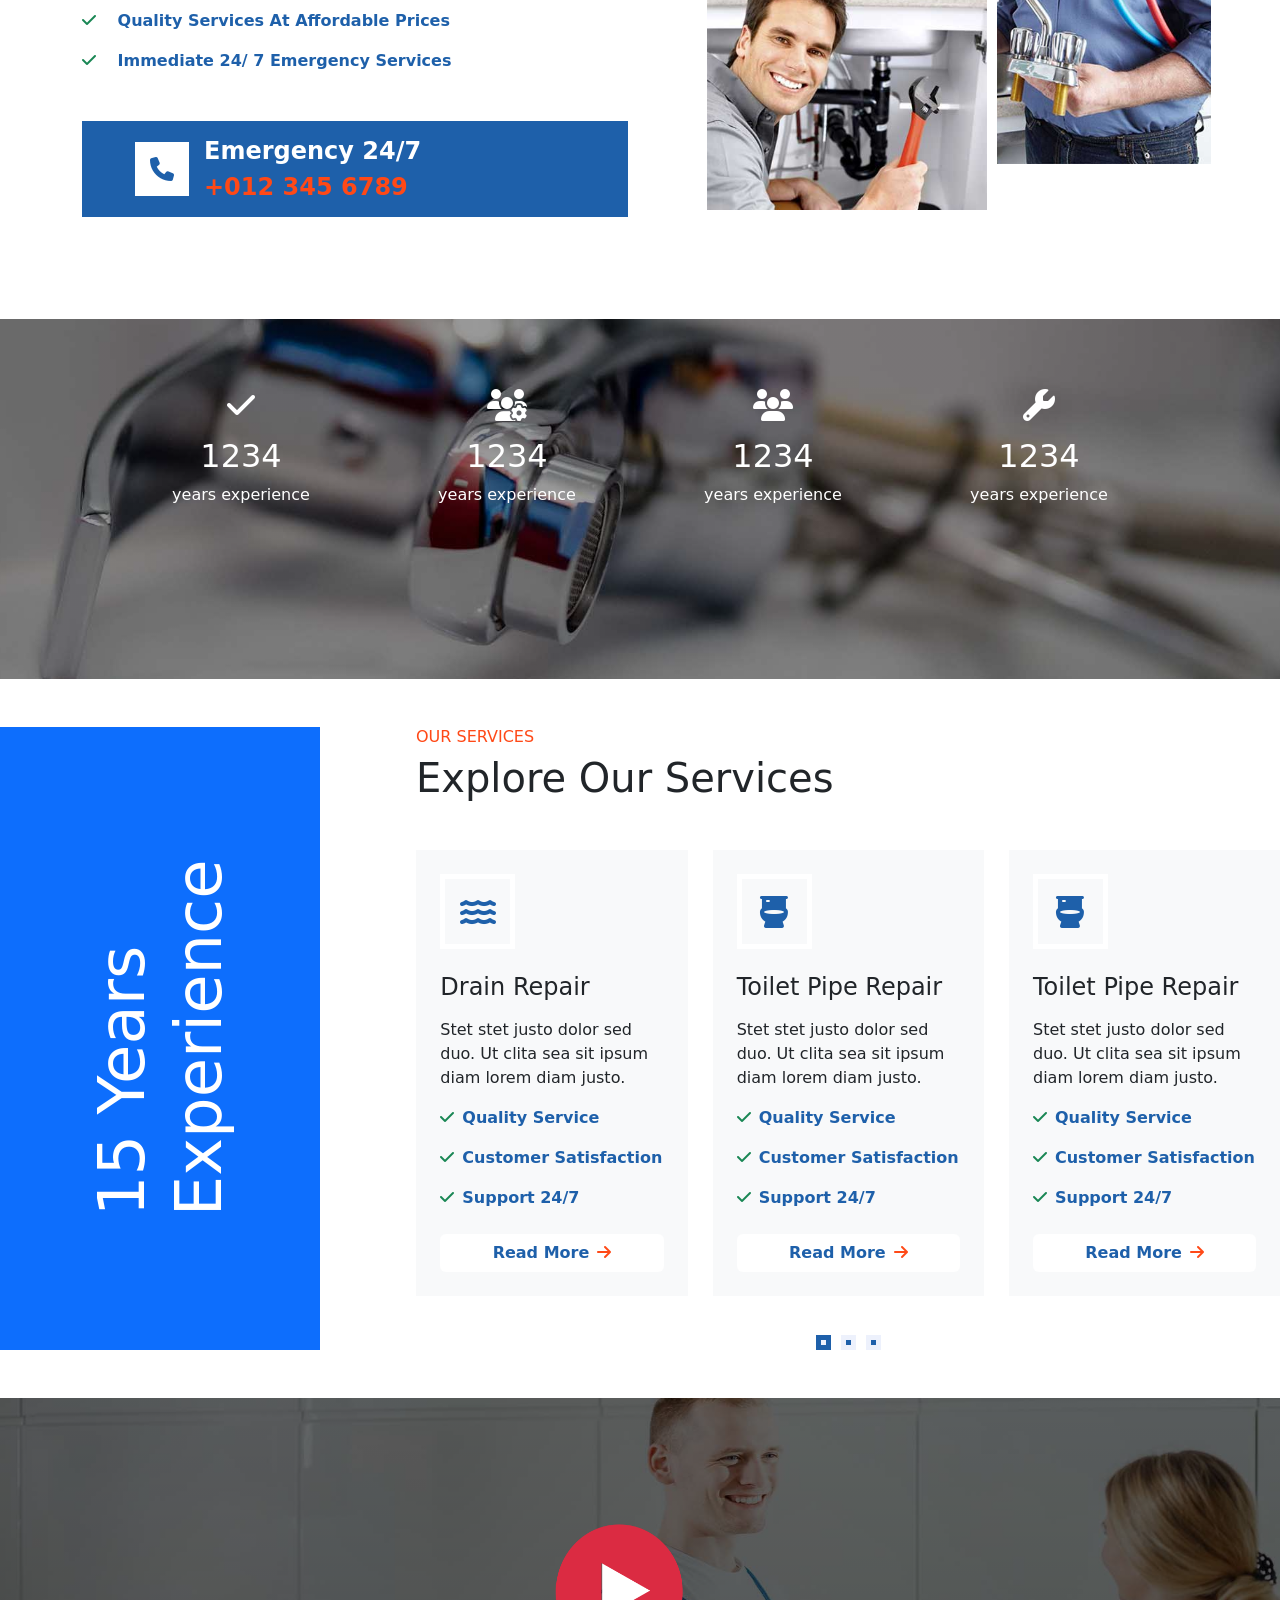
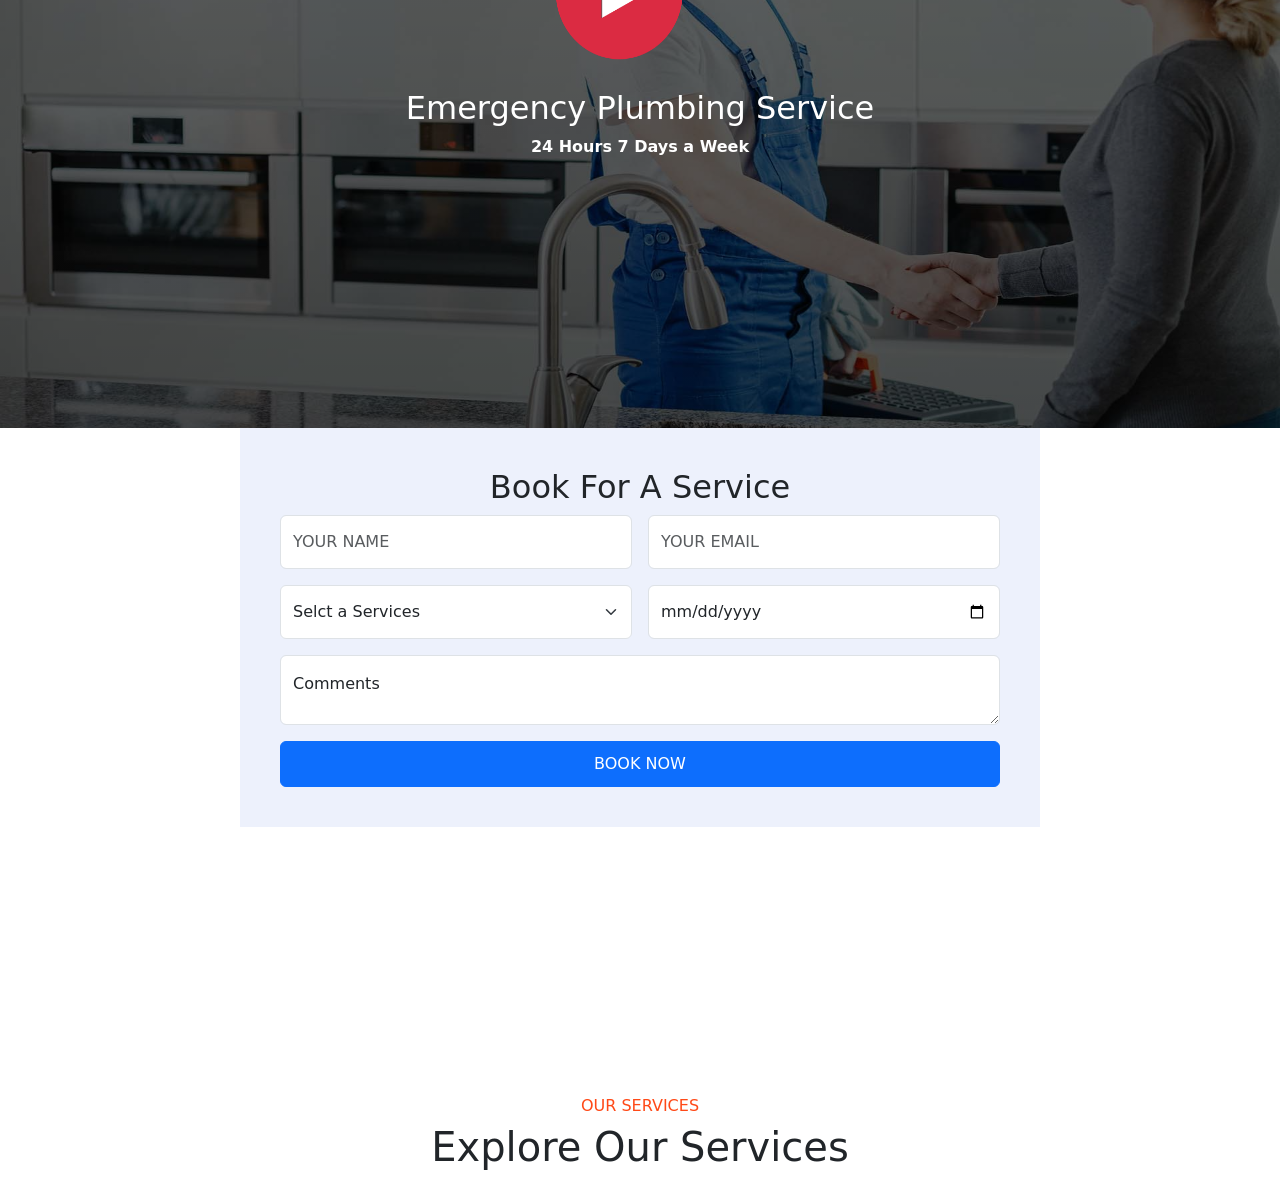
==== commit 5b21290d: "form-sec" ====
--- a/index.html
+++ b/index.html
@@ -21,13 +21,13 @@
         <div class="row top-bar d-flex align-item-center">
             <div class="col-lg-6 col-md-12 text-center text-lg-start">
                 <a class="navbar-brand m-0 p-0" href="#">
-                    <h1 class="text-primary m-0">plumberz.com</h1>
+                    <h1 class="text-primary m-0">plumberz</h1>
                 </a>
             </div>
             <div class="address col-lg-6 col-md-12  d-flex ">
                 <div class="h-100 d-flex align-item-center me-3">
                     <i class="fa fa-map-marker-alt text-primary me-2"></i>
-                    <p >123 Street, New York, USA sss</p>
+                    <p >123 Street, New York, USA</p>
                 </div>
             
                 <div class="h-100 d-inline-flex  align-item-center me-4">
@@ -241,7 +241,7 @@
         </div>
 
 </section>
-<!--services-->
+<!--experience-->
 <section class="services">
 <div class="container-fluid py-5 px-4 px-lg-0">
         <div class="row g-0">
@@ -354,7 +354,57 @@
     </div>
 </section>
 <!--form-->
-
+<section>
+    <div class="container">
+        <div class="design justify-content-center">
+            <div class="des">
+                <h2>Book For A Service</h2>
+                <form>
+                    <div class="row g-3">
+                        <div class="col-sm-6 col">
+                            <input type="text" class="form-control" placeholder="YOUR NAME" aria-label=" name">
+                        </div>
+                        <div class="col-sm-6 col">
+                            <input type="email" class="form-control" placeholder="YOUR EMAIL" aria-label="email">
+                        </div>
+                        <div class="col-sm-6 col">
+                            <select class="form-select" aria-label="Default select example" >
+                                <option selected>Selct a Services</option>
+                                <option value="1">One</option>
+                                <option value="2">Two</option>
+                                <option value="3">Three</option>
+                                </select>
+                        </div>
+                        <div class="col-sm-6 col">
+                            <input type="date" class="form-control" placeholder="Last name" aria-label="Last name">
+                        </div>
+                        <div class="col-12">
+                        <div class="form-floating">
+                            <textarea class="form-control" placeholder="Leave a comment here" id="floatingTextarea2" style="height: 70px"></textarea>
+                            <label for="floatingTextarea2">Comments</label>
+                        </div>
+                        </div>
+                    </div>
+    
+                    <button type="submit"style="width: 100%; padding: 10px;" class="btn btn-primary mt-3">BOOK NOW</button>
+                </form>
+            </div>
+        </div>
+
+
+
+    </div>
+</section>
+<!--technicians-->
+<section class="mt-2">
+    <div class="container">
+    <div class="text-center  wow fadeInUp" data-wow-delay="0.1s">
+        <h6 class="text-secondary text-uppercase">Our Services</h6>
+        <h1 class="mb-5">Explore Our Services</h1>
+    </div>
+    <div class="row g-3"></div>
+    </div>
+</section>
 
  
 
--- a/css/style.css
+++ b/css/style.css
@@ -355,7 +355,7 @@
 .content-class{
     position: absolute;
     left: 50%;
-    top: 70%;
+    top: 40%;
     transform: translate(-50%,-50%);
     color: #fff;
     z-index: 3;
@@ -372,3 +372,36 @@
 .play-button{
     padding-left: 150px;
 }
+/* .design{
+    width: 60%;
+    background-color: #ff4917;
+    height: 60vh;
+    align-items: center;
+    position: relative;
+} */
+.design {
+    display: flex;
+    justify-content: center; /* horizontal center */
+    align-items: center;     /* vertical center */
+    min-height: 100vh;
+    margin-top: -240px;
+    z-index: 3;
+   
+}
+
+.des {
+    width: 800px;
+    z-index: 4;
+     background-color: #edf1fc;
+     padding: 40px;
+     text-align: center;
+     margin-bottom: 20px;
+}
+
+.form-control, .form-select{
+    height: 54px;
+}
+
+/* .text-lg-start {
+    text-align: center !important;
+} */
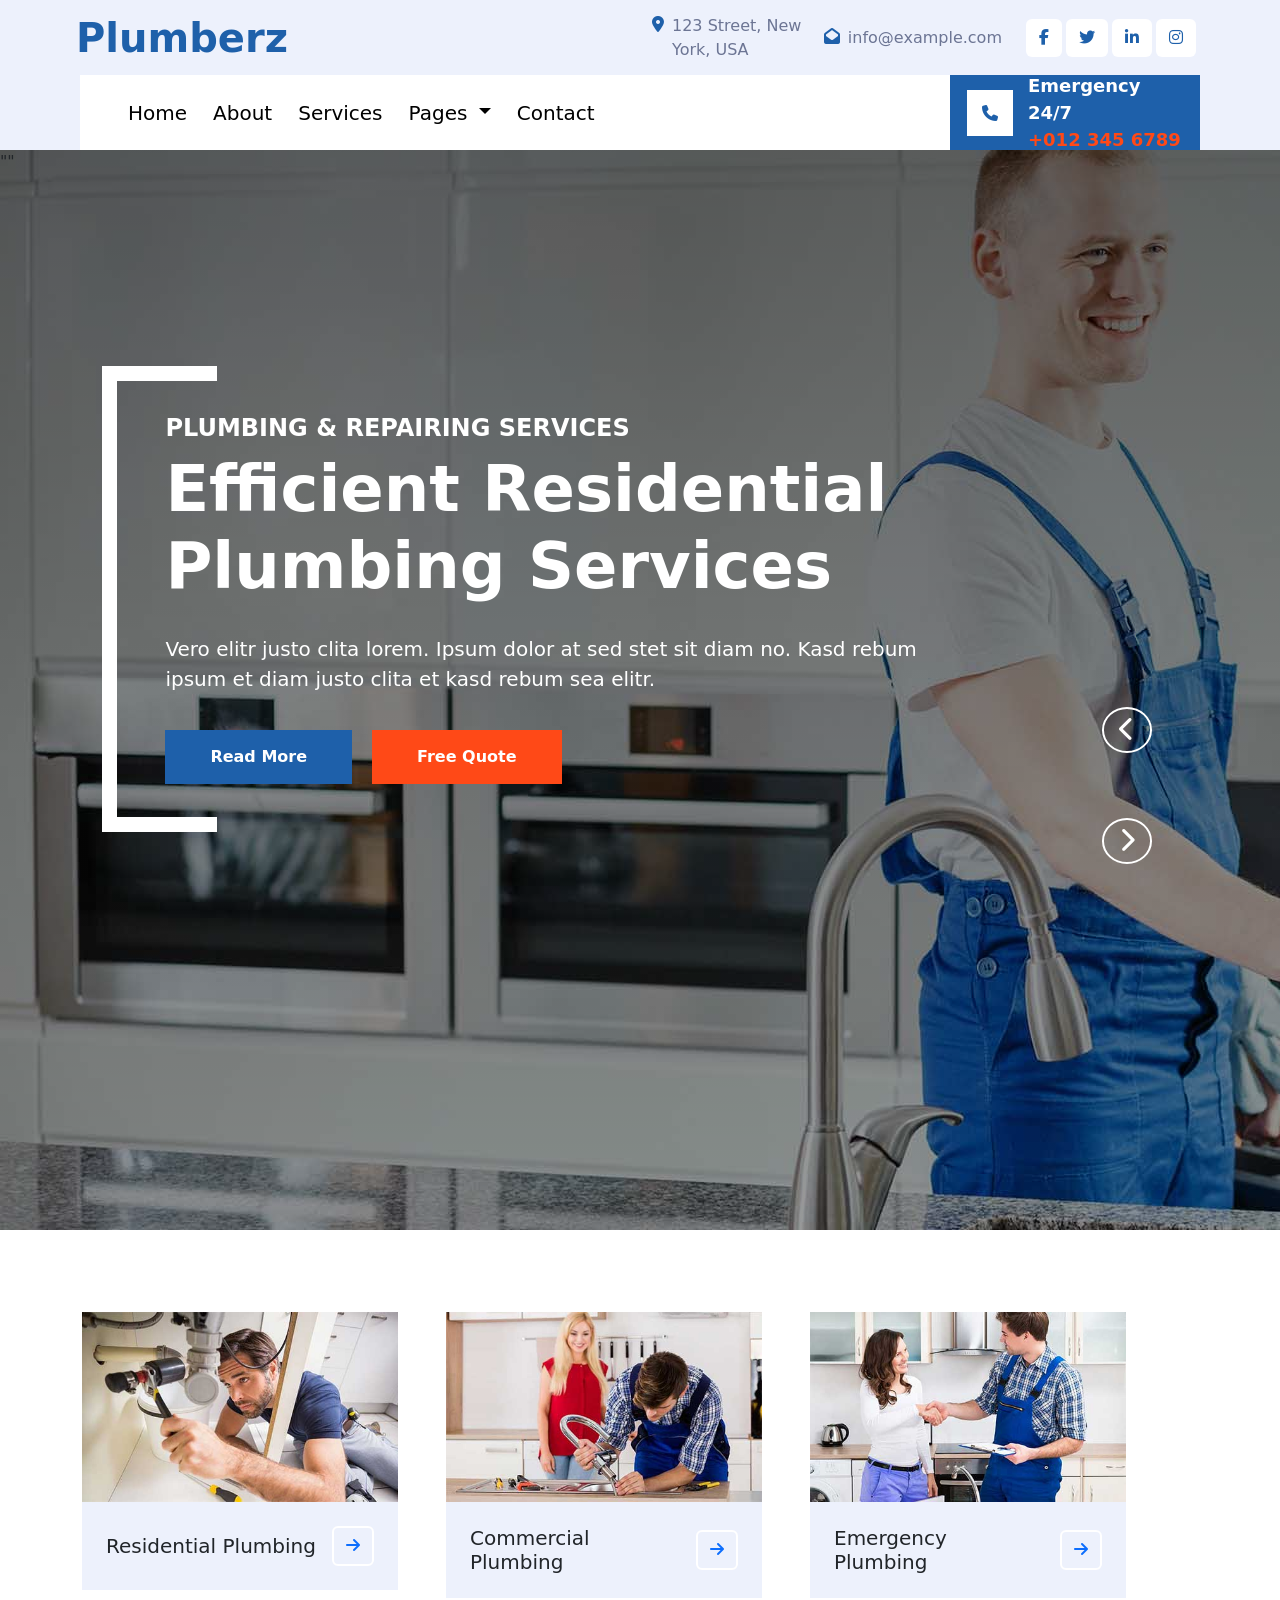
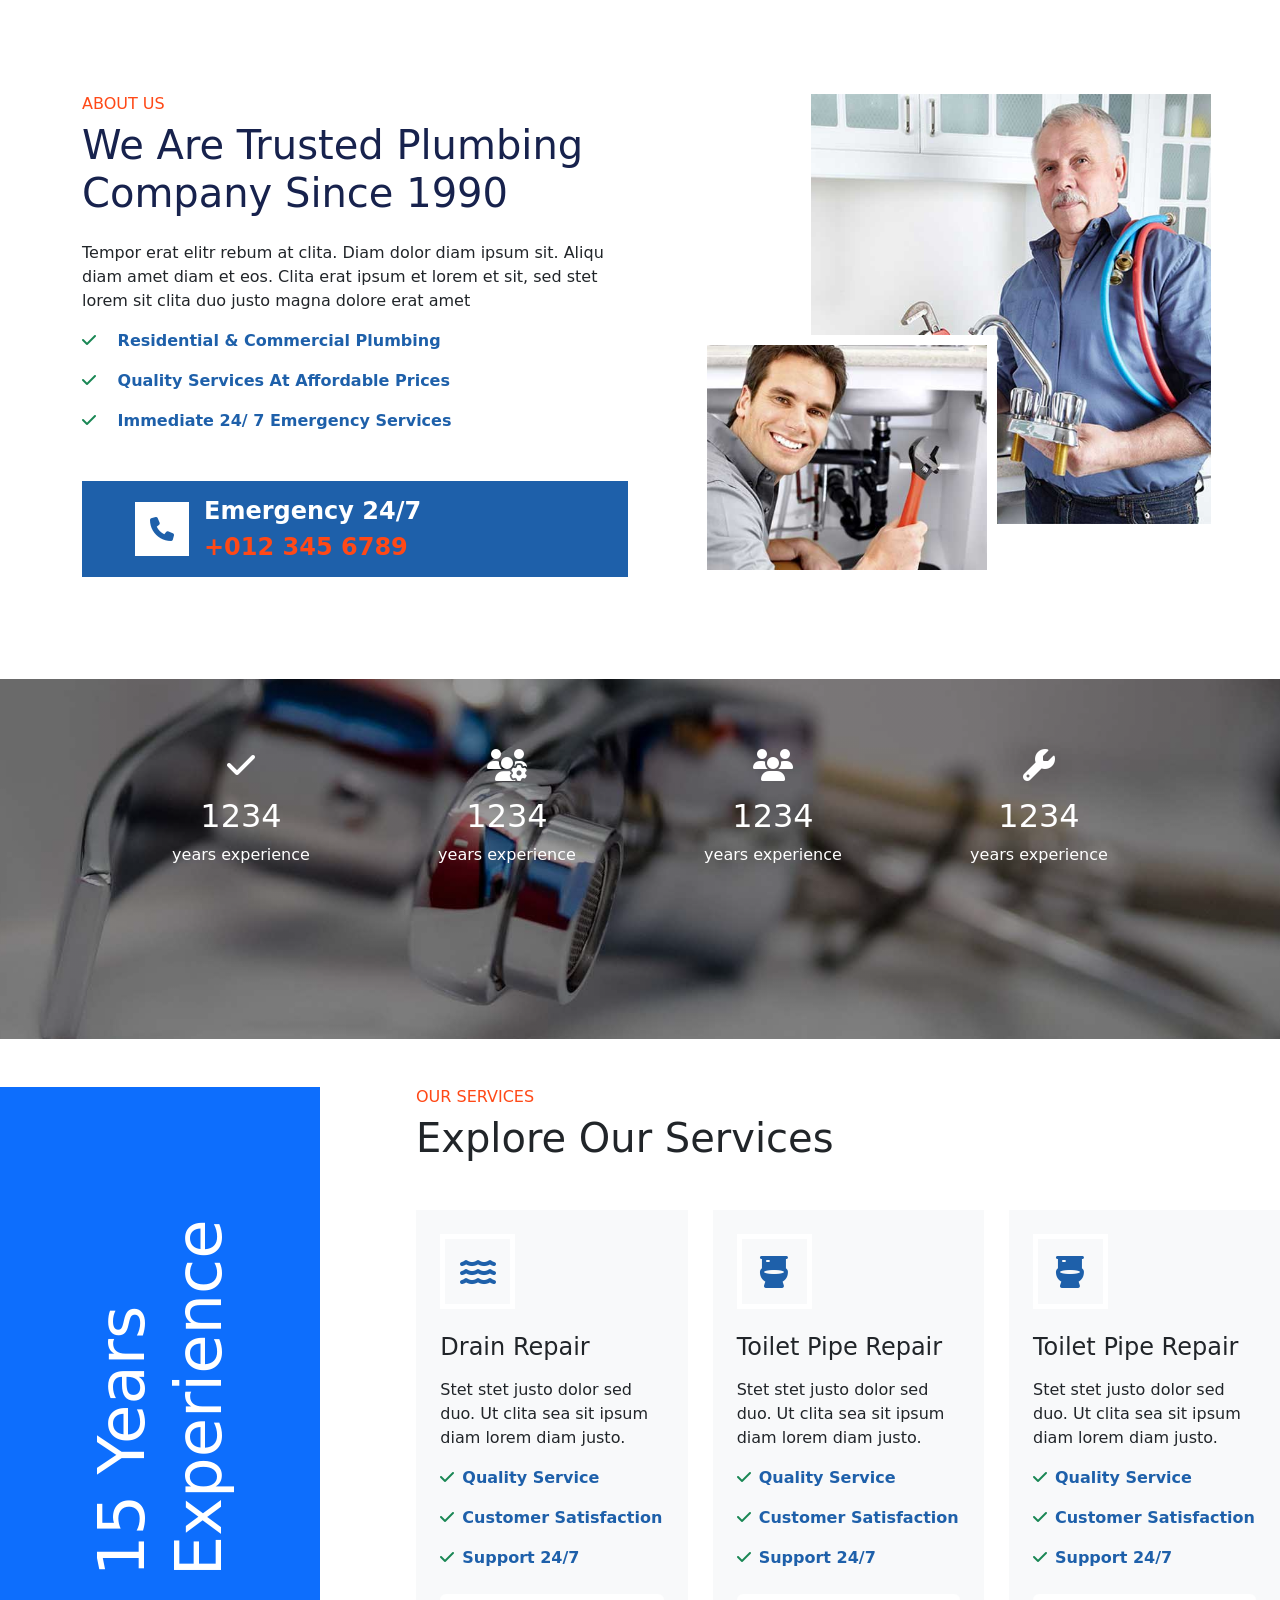
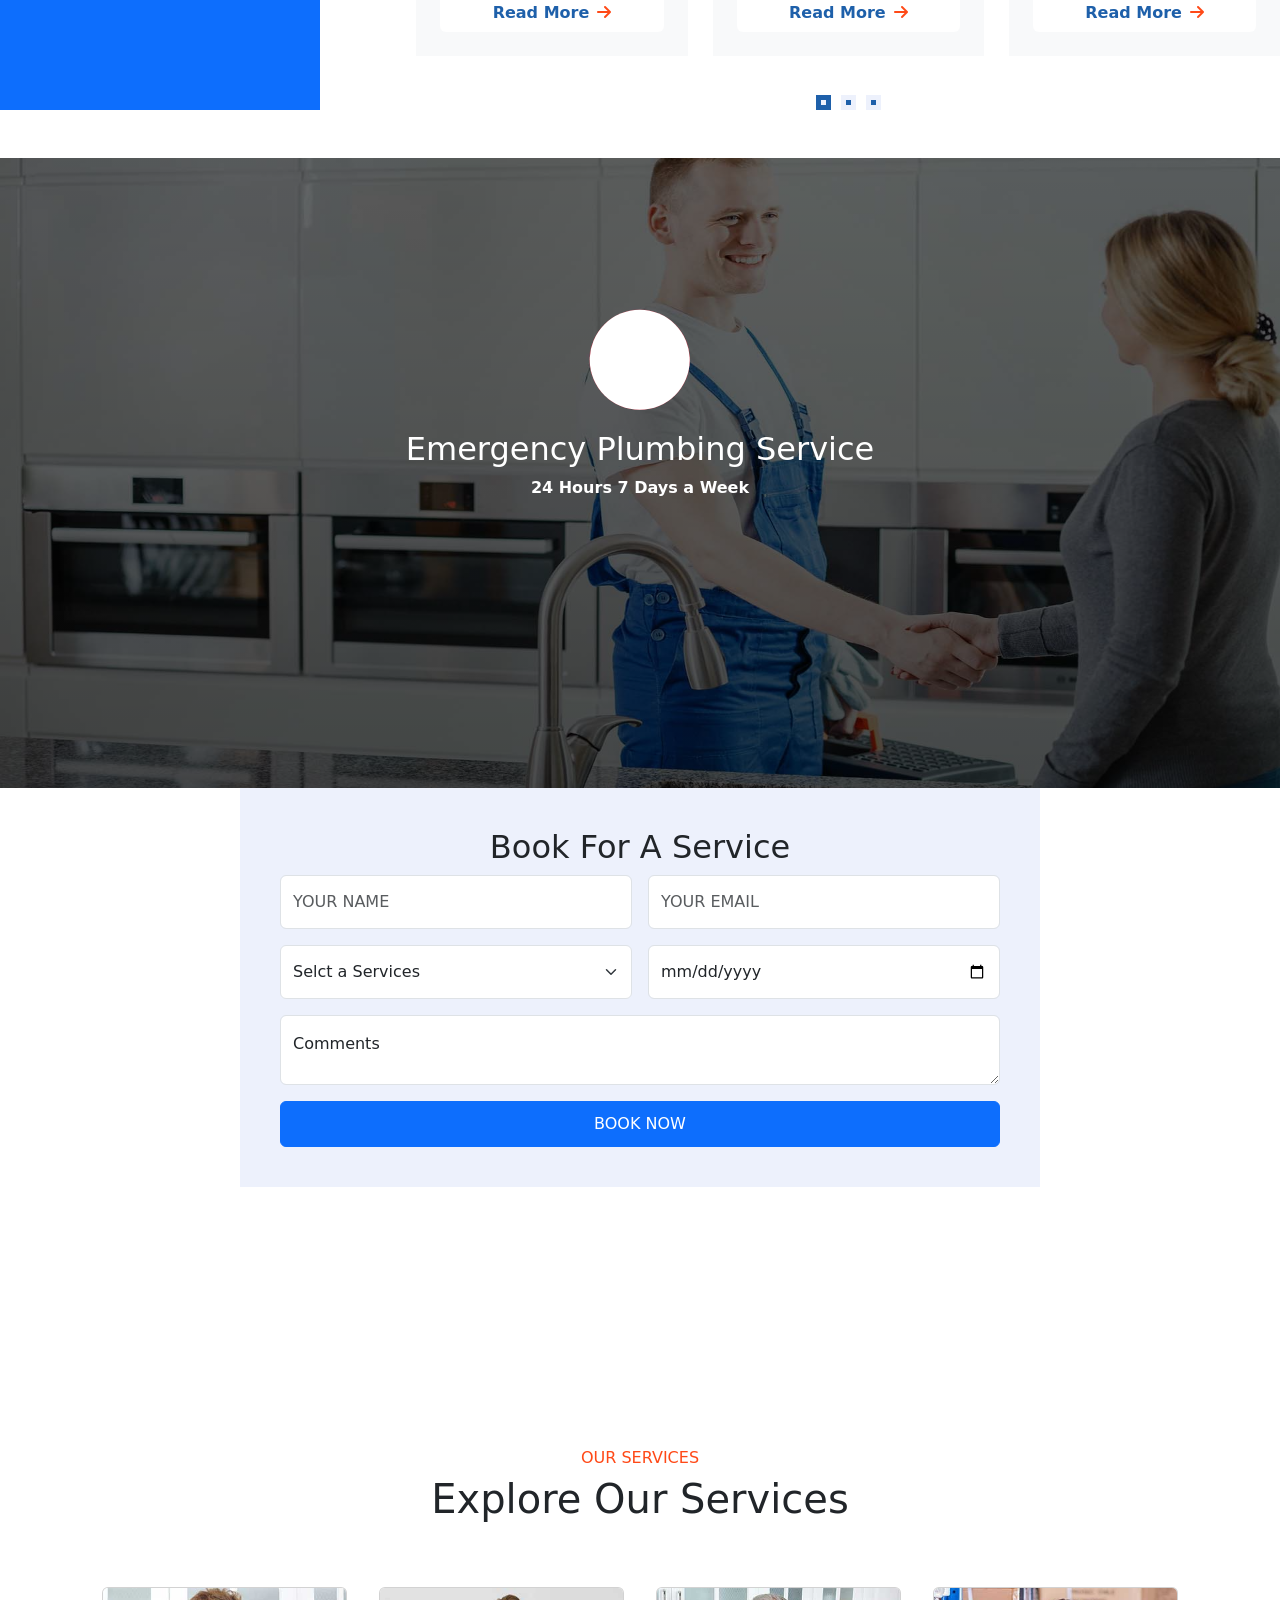
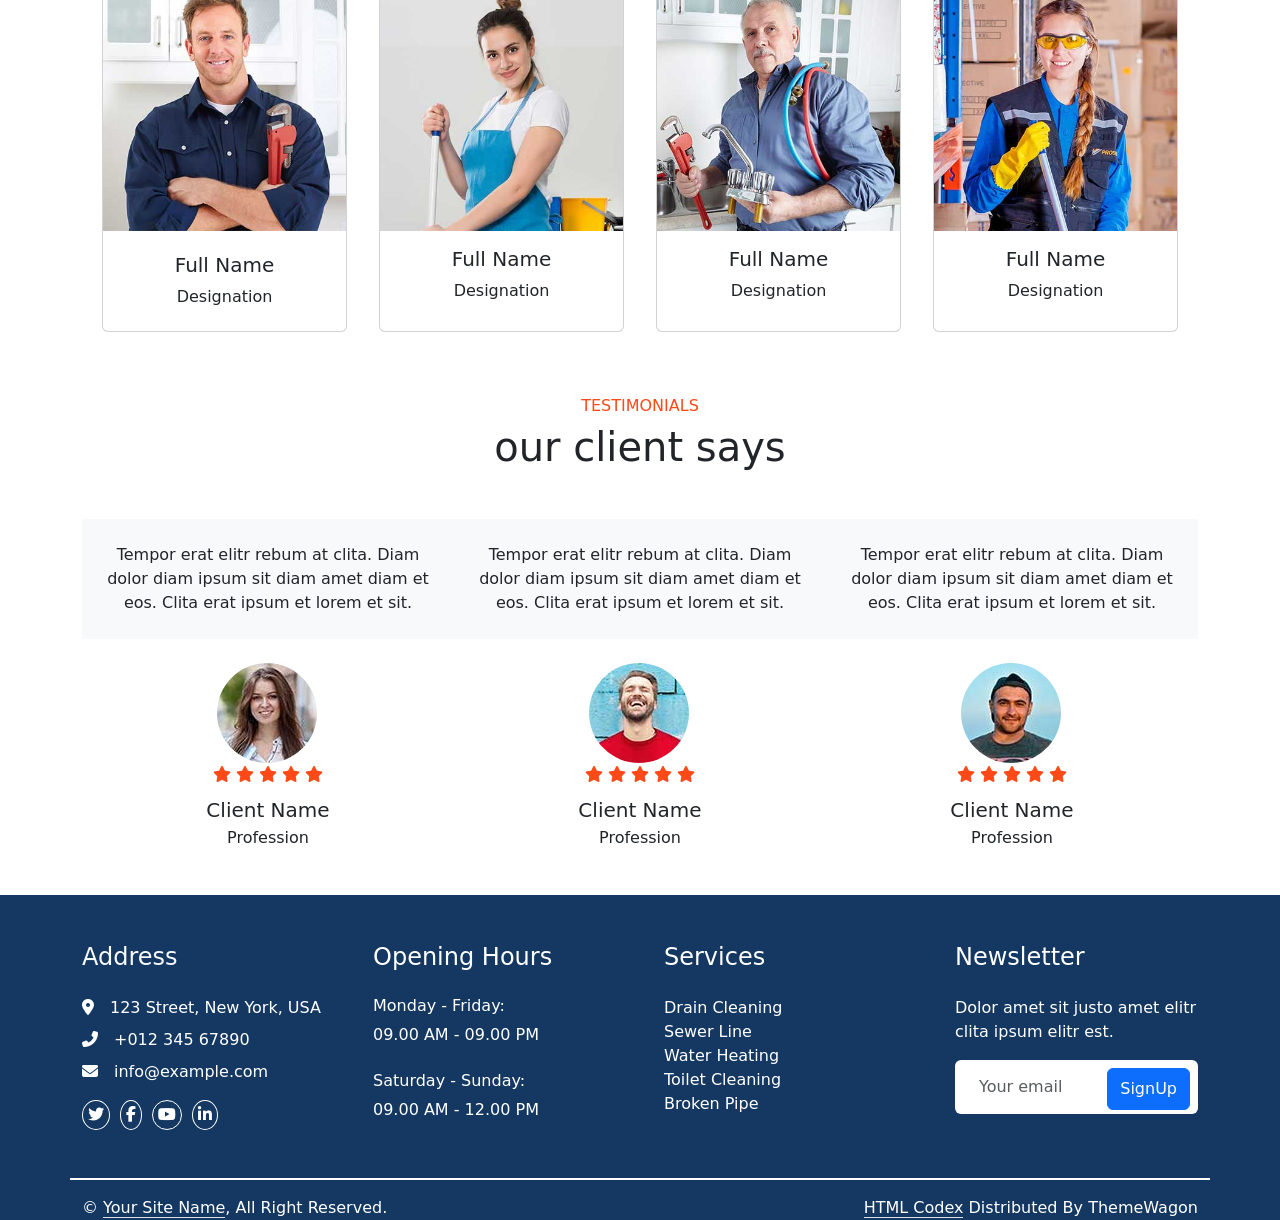
==== commit c345134d: "all files commit" ====
--- a/index.html
+++ b/index.html
@@ -19,7 +19,7 @@
 <section>
     <div class="container-fluid bg-light d-none d-lg-block ">
         <div class="row top-bar d-flex align-item-center">
-            <div class="col-lg-6 col-md-12 text-center text-lg-start">
+            <div class="col-lg-6 col-md-12 text-center col-md-3 text-lg-start">
                 <a class="navbar-brand m-0 p-0" href="#">
                     <h1 class="text-primary m-0">plumberz</h1>
                 </a>
@@ -67,13 +67,13 @@
                 <div class="collapse navbar-collapse me-auto" id="navbarNavDropdown">
                     <ul class="navbar-nav g-3">
                         <li class="nav-item">
-                            <a class="nav-link active" aria-current="page" href="#">Home</a>
+                            <a class="nav-link active" aria-current="page" href="index.html">Home</a>
                         </li>
                         <li class="nav-item">
-                            <a class="nav-link" href="#">about</a>
+                            <a class="nav-link" href="about.html">about</a>
                         </li>
                         <li class="nav-item">
-                            <a class="nav-link" href="#">services</a>
+                            <a class="nav-link" href="services.html">services</a>
                         </li>
                         <li class="nav-item dropdown" id="drop">
                             <a class="nav-link dropdown-toggle" href="#" id="navbarDropdownMenuLink" role="button"
@@ -81,13 +81,13 @@
                                 pages
                             </a>
                             <ul class="dropdown-menu" aria-labelledby="navbarDropdownMenuLink">
-                                <li><a class="dropdown-item" href="#">Action</a></li>
+                                <li><a class="dropdown-item" href="action.html">Action</a></li>
                                 <li><a class="dropdown-item" href="#">Another action</a></li>
                                 <li><a class="dropdown-item" href="#">Something else here</a></li>
                             </ul>
                         </li>
                         <li class="nav-item">
-                            <a class="nav-link" href="#">contact</a>
+                            <a class="nav-link" href="contact.html">contact</a>
                         </li>
                     </ul>
                 </div>
@@ -146,7 +146,7 @@
     <div class="container">
         <div class="row d-flex g-5 me-5">
             <div class="col-lg-4 col-md-6">
-                <div class="img-sec overflow-hidden ">
+                <div class="img-sec ">
                     <img  class="img-fluid w-100 h-100 "src="images/service-1.jpg" alt="service-1">
                    <div class="tab d-flex align-items-center justify-content-between bg-light p-4">
                         <h5 class="me-3 mb-0">Residential Plumbing</h5>
@@ -155,7 +155,7 @@
                 </div>
             </div>
              <div class="col-lg-4 col-md-6">
-                <div class="img-sec overflow-hidden">
+                <div class="img-sec">
                     <img  class="img-fluid w-100 h-100 "src="images/service-2.jpg" alt="service-1">
                    <div class="tab d-flex align-items-center justify-content-between bg-light p-4">
                         <h5 class=" me-3 mb-0">Commercial Plumbing </h5>
@@ -164,7 +164,7 @@
                 </div>
             </div>
              <div class="col-lg-4 col-md-6">
-                <div class="img-sec overflow-hidden">
+                <div class="img-sec">
                     <img  class="img-fluid w-100 h-100 "src="images/service-3.jpg" alt="service-1">
                    <div class="tab d-flex align-items-center justify-content-between bg-light p-4">
                         <h5 class="me-3 mb-0">Emergency Plumbing</h5>
@@ -346,7 +346,7 @@
         <img src="images/plumber1.jpg" alt="plumber-photo" class="back">
         <div class="content-class">
             <div class="play-button">
-                <a href="https://www.youtube.com/watch?v=fSp2C7QPH8M&list=PL9ooVrP1hQOGN1jUBxcghKWedTVD2Ns0z" target="_blank"><img src="images/play-button (1).png" alt="" class="front"></a>
+                <a href="https://www.youtube.com/watch?v=fSp2C7QPH8M&list=PL9ooVrP1hQOGN1jUBxcghKWedTVD2Ns0z" target="_blank"><img src="images/play-button (1).png" alt="" class="front img-fluid"></a>
             </div>
             <h2>Emergency Plumbing Service</h2>
             <p>24 Hours 7 Days a Week</p>
@@ -396,15 +396,242 @@
     </div>
 </section>
 <!--technicians-->
-<section class="mt-2">
+<section class="">
     <div class="container">
     <div class="text-center  wow fadeInUp" data-wow-delay="0.1s">
         <h6 class="text-secondary text-uppercase">Our Services</h6>
         <h1 class="mb-5">Explore Our Services</h1>
     </div>
-    <div class="row g-3"></div>
-    </div>
-</section>
+    <div class="container">
+        <div class="row g-3">
+            <div class="text-center col-md-3 p-3">
+                <div class="card">
+                    <img src="images/technicians1.jpg" class="card-img-top" alt="...">
+                    <div class="bg-change-box">
+                        <div class="card-body_light">
+                            <h5 class="card-title">Full Name</h5>
+                            <p class="card-text">Designation</p>
+                        </div>
+                        <div class="card-body_primary">
+                            <a href="javascript:void(0)"><i class="fa-brands fa-facebook"></i></a>
+                            <a href="javascript:void(0)"><i class="fa-brands fa-instagram"></i></a>
+                            <a href="javascript:void(0)"><i class="fa-brands fa-linkedin-in"></i></a>
+                        </div>
+                    </div>
+                </div>
+            </div>
+            <div class="text-center col-md-3 p-3">
+                <div class="card">
+                    <img src="images/team-2.jpg" class="card-img-top" alt="...">
+                    <div class="bg-change-box">
+                        <div class="card-body">
+                            <h5 class="card-title">Full Name</h5>
+                            <p class="card-text">Designation</p>
+                        </div>
+                    </div>
+                </div>
+            </div>
+            <div class="text-center col-md-3 p-3">
+                <div class="card">
+                    <img src="images/team-3.jpg" class="card-img-top" alt="...">
+                    <div class="bg-change-box">
+                        <div class="card-body">
+                            <h5 class="card-title">Full Name</h5>
+                            <p class="card-text">Designation</p>
+                        </div>
+                    </div>
+                </div>
+            </div>
+            <div class="text-center col-md-3 p-3">
+                <div class="card">
+                    <img src="images/team-4.jpg" class="card-img-top" alt="...">
+                    <div class="bg-change-box">
+                        <div class="card-body">
+                            <h5 class="card-title">Full Name</h5>
+                            <p class="card-text">Designation</p>
+                        </div>
+                    </div>
+                </div>
+            </div>
+        </div>
+
+    </div>
+    </div>
+</section>
+<!--feedback-->
+<section class="feedback mt-5">
+        <div class="container">
+            <div class="text-center  wow fadeInUp" data-wow-delay="0.1s">
+                <h6 class="text-secondary text-uppercase">testimonials</h6>
+                <h1 class="mb-5">our client says</h1>
+            </div>
+            <div id="owl-demo" class="owl-carousel testimonial-carousel owl-theme">
+                
+                <div class="clients">
+                    <div class="testimonial-text bg-light text-center p-4 mb-4">
+                        <p class="mb-0">Tempor erat elitr rebum at clita. Diam dolor diam ipsum sit diam amet diam et eos. Clita erat ipsum
+                            et lorem et sit.</p>
+                    </div>
+                    <img src="images/testimonial-1.jpg" alt="owl image">
+                    <div class="mb-2 text-center">
+                        <p class="fa fa-star text-secondary"></p>
+                        <p class="fa fa-star text-secondary"></p>
+                        <p class="fa fa-star text-secondary"></p>
+                        <p class="fa fa-star text-secondary"></p>
+                        <p class="fa fa-star text-secondary"></p>
+                        <h5 class="mb-1">Client Name</h5>
+                        <p class="m-0">Profession</p>
+                    </div>
+
+                </div>
+                <div class="clients">
+                    <div class="testimonial-text bg-light text-center p-4 mb-4">
+                        <p class="mb-0">Tempor erat elitr rebum at clita. Diam dolor diam ipsum sit diam amet diam et eos. Clita erat
+                            ipsum
+                            et lorem et sit.</p>
+                    </div>
+                    <img src="images/testimonial-2.jpg" alt="owl image">
+                    <div class="mb-2 text-center">
+                        <p class="fa fa-star text-secondary"></p>
+                        <p class="fa fa-star text-secondary"></p>
+                        <p class="fa fa-star text-secondary"></p>
+                        <p class="fa fa-star text-secondary"></p>
+                        <p class="fa fa-star text-secondary"></p>
+                        <h5 class="mb-1">Client Name</h5>
+                        <p class="m-0">Profession</p>
+                    </div>
+                
+                </div>
+                                <div class="clients">
+                    <div class="testimonial-text bg-light text-center p-4 mb-4">
+                        <p class="mb-0">Tempor erat elitr rebum at clita. Diam dolor diam ipsum sit diam amet diam et eos. Clita erat ipsum
+                            et lorem et sit.</p>
+                    </div>
+                    <img src="images/testimonial-3.jpg" alt="owl image">
+                    <div class="mb-2 text-center">
+                        <p class="fa fa-star text-secondary"></p>
+                        <p class="fa fa-star text-secondary"></p>
+                        <p class="fa fa-star text-secondary"></p>
+                        <p class="fa fa-star text-secondary"></p>
+                        <p class="fa fa-star text-secondary"></p>
+                        <h5 class="mb-1">Client Name</h5>
+                        <p class="m-0">Profession</p>
+                    </div>
+
+                </div>
+                                <div class="clients">
+                    <div class="testimonial-text bg-light text-center p-4 mb-4">
+                        <p class="mb-0">Tempor erat elitr rebum at clita. Diam dolor diam ipsum sit diam amet diam et eos. Clita erat ipsum
+                            et lorem et sit.</p>
+                    </div>
+                    <img src="images/testimonial-4.jpg" alt="owl image">
+                    <div class="mb-2 text-center">
+                        <p class="fa fa-star text-secondary"></p>
+                        <p class="fa fa-star text-secondary"></p>
+                        <p class="fa fa-star text-secondary"></p>
+                        <p class="fa fa-star text-secondary"></p>
+                        <p class="fa fa-star text-secondary"></p>
+                        <h5 class="mb-1">Client Name</h5>
+                        <p class="m-0">Profession</p>
+                    </div>
+
+                </div>
+                                <div class="clients">
+                    <div class="testimonial-text bg-light text-center p-4 mb-4">
+                        <p class="mb-0">Tempor erat elitr rebum at clita. Diam dolor diam ipsum sit diam amet diam et eos. Clita erat ipsum
+                            et lorem et sit.</p>
+                    </div>
+                    <img src="images/testimonial-1.jpg" alt="owl image">
+                    <div class="mb-2 text-center">
+                        <p class="fa fa-star text-secondary"></p>
+                        <p class="fa fa-star text-secondary"></p>
+                        <p class="fa fa-star text-secondary"></p>
+                        <p class="fa fa-star text-secondary"></p>
+                        <p class="fa fa-star text-secondary"></p>
+                        <h5 class="mb-1">Client Name</h5>
+                        <p class="m-0">Profession</p>
+                    </div>
+
+                </div>
+                                <div class="clients">
+                    <div class="testimonial-text bg-light text-center p-4 mb-4">
+                        <p class="mb-0">Tempor erat elitr rebum at clita. Diam dolor diam ipsum sit diam amet diam et eos. Clita erat ipsum
+                            et lorem et sit.</p>
+                    </div>
+                    <img src="images/testimonial-2.jpg" alt="owl image">
+                    <div class="mb-2 text-center">
+                        <p class="fa fa-star text-secondary"></p>
+                        <p class="fa fa-star text-secondary"></p>
+                        <p class="fa fa-star text-secondary"></p>
+                        <p class="fa fa-star text-secondary"></p>
+                        <p class="fa fa-star text-secondary"></p>
+                        <h5 class="mb-1">Client Name</h5>
+                        <p class="m-0">Profession</p>
+                    </div>
+
+                </div>
+              
+            
+            </div>
+</section>
+<!--footer-->
+    <section class="footer container-fluid ">
+        <div class="last container py-5">
+            <div class="row g-5">
+                <div class="col-lg-3 col-md-6">
+                    <h4 class="text-light mb-4">Address</h4>
+                    <p class="mb-2"><i class="fa fa-map-marker-alt me-3"></i>123 Street, New York, USA</p>
+                    <p class="mb-2"><i class="fa fa-phone-alt me-3"></i>+012 345 67890</p>
+                    <p class="mb-2"><i class="fa fa-envelope me-3"></i>info@example.com</p>
+                    <div class="icons-con pt-2">
+                        <a href=""><i class="fab fa-twitter"></i></a>
+                        <a href=""><i class="fab fa-facebook-f"></i></a>
+                        <a href=""><i class="fab fa-youtube"></i></a>
+                        <a href=""><i class="fab fa-linkedin-in"></i></a>
+                    </div>
+                </div>
+                <div class="col-lg-3 col-md-6">
+                    <h4 class=" mb-4">Opening Hours</h4>
+                    <h6 >Monday - Friday:</h6>
+                    <p class="mb-4">09.00 AM - 09.00 PM</p>
+                    <h6 >Saturday - Sunday:</h6>
+                    <p class="mb-0">09.00 AM - 12.00 PM</p>
+                </div>
+                <div class=" col-lg-3 col-md-6 d-flex flex-column lh-base">
+                    <h4 class=" mb-4">Services</h4>
+                    <a  href="">Drain Cleaning</a>
+                    <a  href="">Sewer Line</a>
+                    <a  href="">Water Heating</a>
+                    <a  href="">Toilet Cleaning</a>
+                    <a" href="">Broken Pipe</a>
+                </div>
+                <div class="col-lg-3 col-md-6">
+                    <h4 class="mb-4">Newsletter</h4>
+                    <p>Dolor amet sit justo amet elitr clita ipsum elitr est.</p>
+                    <div class="position-relative mx-auto" style="max-width: 400px;">
+                        <input class="form-control border-0 w-100 py-3 ps-4 pe-5" type="text" placeholder="Your email">
+                        <button type="button" class="btn btn-primary py-2 position-absolute top-0 end-0 mt-2 me-2">SignUp</button>
+                    </div>
+                </div>
+            </div>
+        </div>
+        <div class="container mt-3">
+            <div class="copyright">
+                <div class="row">
+                    <div class="col-md-6 text-center text-md-start mb-3 mb-md-0">
+                        &copy; <a class="border-bottom" href="#">Your Site Name</a>, All Right Reserved.
+                    </div>
+                    <div class="col-md-6 text-center text-md-end">
+                             <a class="border-bottom" href="https://htmlcodex.com">HTML Codex</a> Distributed By <a href="https://themewagon.com">ThemeWagon</a>
+                    </div>
+                </div>
+            </div>
+        </div>
+    </section>
+    <!-- Footer End -->
+
+
+
 
  
 
@@ -484,5 +711,20 @@
     });
 });
 </script>
+<script>
+$(document).ready(function() {
+ 
+  $("#owl-demo").owlCarousel({
+ 
+      autoPlay: 3000, //Set AutoPlay to 3 seconds
+ 
+      items : 3,
+      itemsDesktop : [1199,3],
+      itemsDesktopSmall : [979,3]
+ 
+  });
+ 
+});
+</script>
 </body>
 </html>
--- a/css/style.css
+++ b/css/style.css
@@ -355,7 +355,7 @@
 .content-class{
     position: absolute;
     left: 50%;
-    top: 40%;
+    top: 50%;
     transform: translate(-50%,-50%);
     color: #fff;
     z-index: 3;
@@ -364,14 +364,14 @@
 .content-class p{
     text-align: center;
 }
-.video .front{
+/* .video .front{
     width: 40%;
     height: 15vh;
     margin-bottom: 30px;
-}
-.play-button{
+} */
+/* .play-button{
     padding-left: 150px;
-}
+} */
 /* .design{
     width: 60%;
     background-color: #ff4917;
@@ -402,6 +402,159 @@
     height: 54px;
 }
 
-/* .text-lg-start {
-    text-align: center !important;
-} */
+.bg-change-box{
+    overflow: hidden;
+    height: 100px;
+}
+
+.bg-change-box :where(.card-body_light, .card-body_primary) {
+    display: flex;
+    flex-direction: column;
+    justify-content: center;
+    align-items: center;
+    height: 100px;
+    transition: all 0.5s ease;
+}
+
+.card-body_primary{
+    background-color: #1E60AA;
+    color: #fff;
+    flex-direction: row;
+}
+
+.card:hover .card-body_light{
+    margin-top: -100px;
+}
+
+.card-body_primary a i{
+    background-color: #ffffff;
+    color: #474646;
+    padding: 5px;
+    margin: 0px 5px;
+}
+
+
+
+
+
+.play-button a{
+    position: absolute;
+    z-index: 1;
+    width: 100px;
+    height: 100px;
+    left: 50%;
+    top: -80%;
+    transform: translateX(-50%) translateY(-50%);
+}
+.play-button a:before {
+    content: "";
+    position: absolute;
+    z-index: 0;
+    left: 50%;
+    top: 50%;
+    transform: translateX(-50%) translateY(-50%);
+    display: block;
+    width: 100px;
+    height: 100px;
+    background: #FFFFFF;
+    border-radius: 50%;
+    animation: pulse-border 1500ms ease-out infinite;
+}
+.feedback{
+    position: relative;
+}
+.testimonial-carousel .owl-nav {
+    position: absolute;
+    width: 350px;
+    bottom: 100px;
+    left: 80%!important;
+    transform: translateX(-50%);
+    display: flex;
+    justify-content: space-between;
+    opacity: 0;
+    transition: .5s;
+    z-index: 1;
+    align-items: center;
+}
+.owl-carousel .owl-item img {
+    width: unset;
+}
+.clients img {
+    border-radius: 50%;
+    padding-inline: 135px;
+}
+.footer{
+    background-color: #143861!important;
+    color: #fff;
+}
+.footer a{
+    color: #fff;
+    text-decoration: none;
+}
+.last{
+    border-bottom: 2px solid #fff;
+}
+
+.icons-con{
+    display: flex!important;
+    gap: 10px!important;
+}
+
+.icons-con a{
+    border: 1px solid #fff;
+    padding: 2px 5px;
+    border-radius: 50%;
+}
+.page-header {
+    background: linear-gradient(rgba(0, 0, 0, .4), rgba(0, 0, 0, .4)), url(../images/bg.jpg) center center no-repeat;
+    background-size: cover;
+}
+
+.header-carousel .container, .page-header .container {
+    position: relative;
+    padding: 45px 0 45px 35px;
+    border-left: 15px solid #FFFFFF;
+}
+.header-carousel .container::after, .page-header .container::after {
+    position: absolute;
+    content: "";
+    top: 208px;
+    left: 0;
+    width: 100px;
+    height: 15px;
+    background: #FFFFFF;
+}
+.header-carousel .container::before, .page-header .container::before{
+    position: absolute;
+    content: "";
+    top: 0;
+    left: 0;
+    width: 100px;
+    height: 15px;
+    background: #FFFFFF;
+}
+
+
+
+
+
+
+
+
+
+
+
+
+
+
+@keyframes pulse-border {
+    0% {
+        transform: translateX(-50%) translateY(-50%) translateZ(0) scale(1);
+        opacity: 1;
+    }
+
+    100% {
+        transform: translateX(-50%) translateY(-50%) translateZ(0) scale(1.5);
+        opacity: 0;
+    }
+}
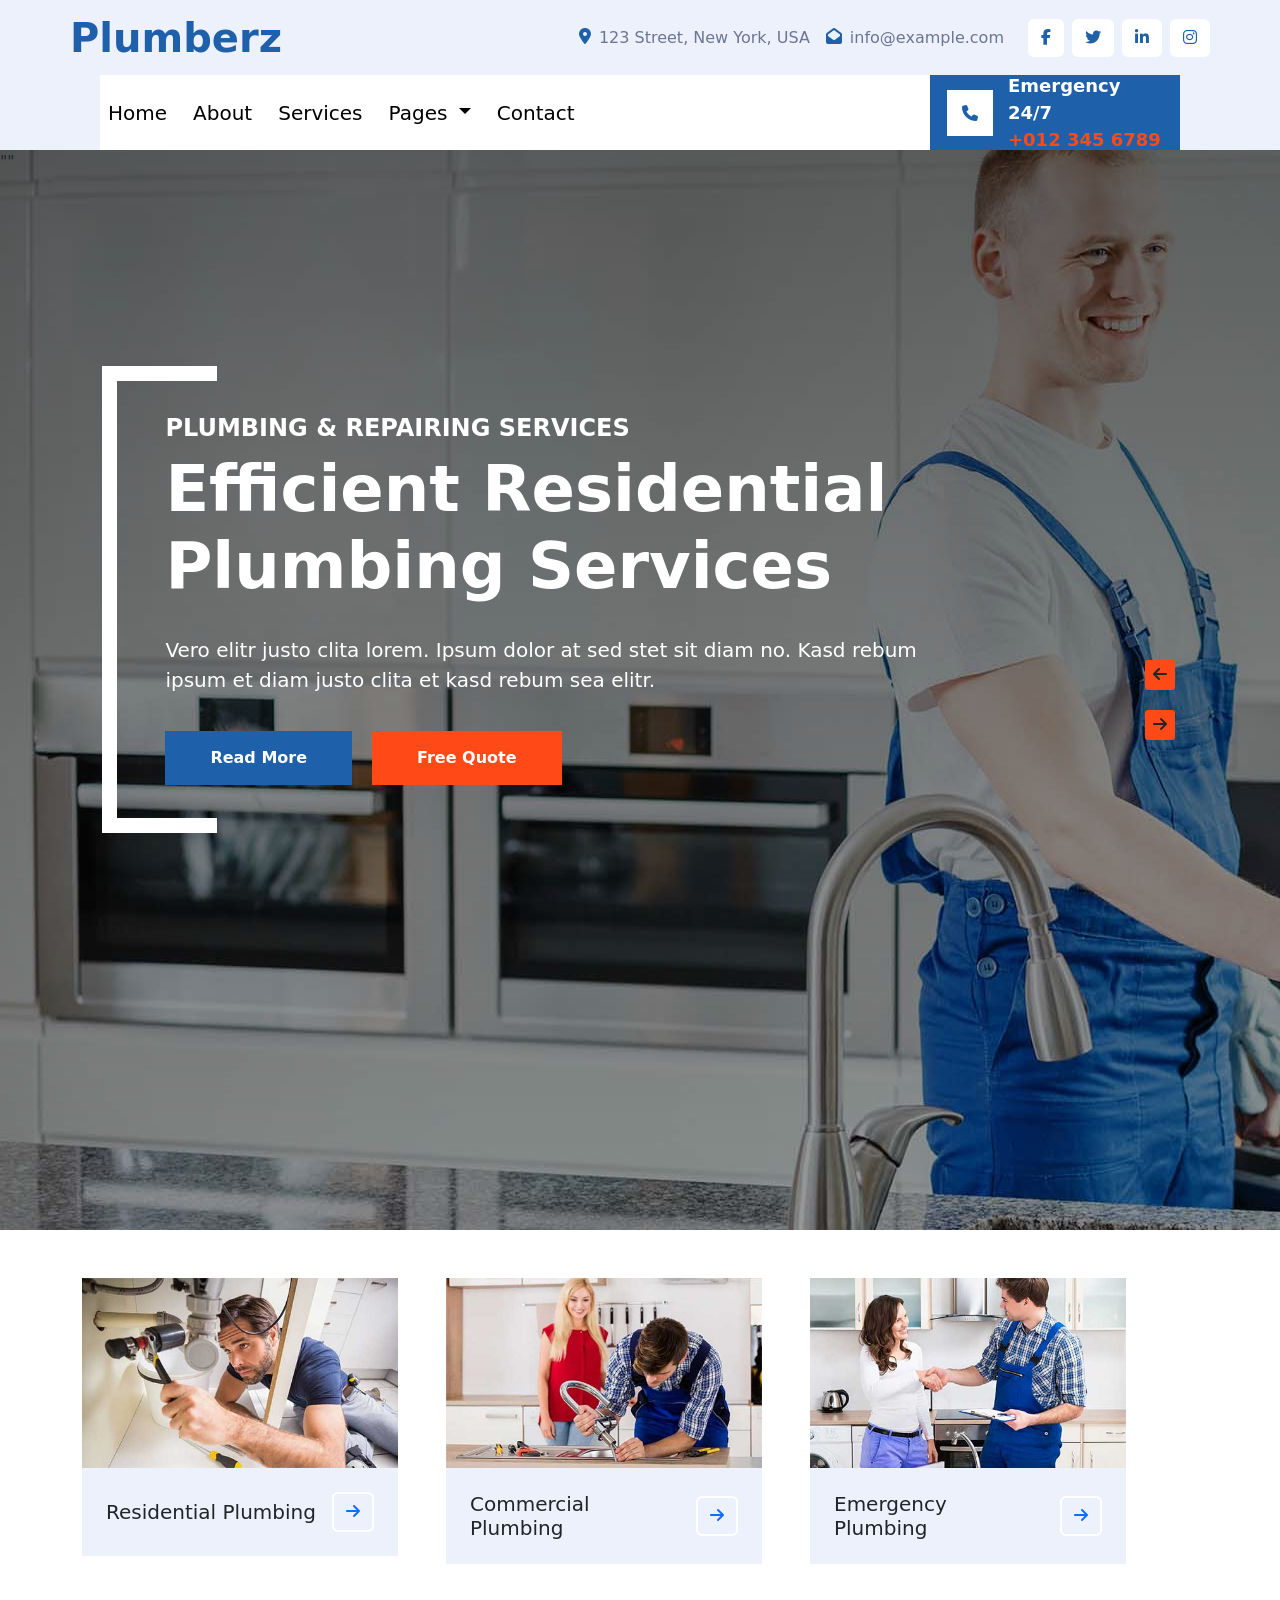
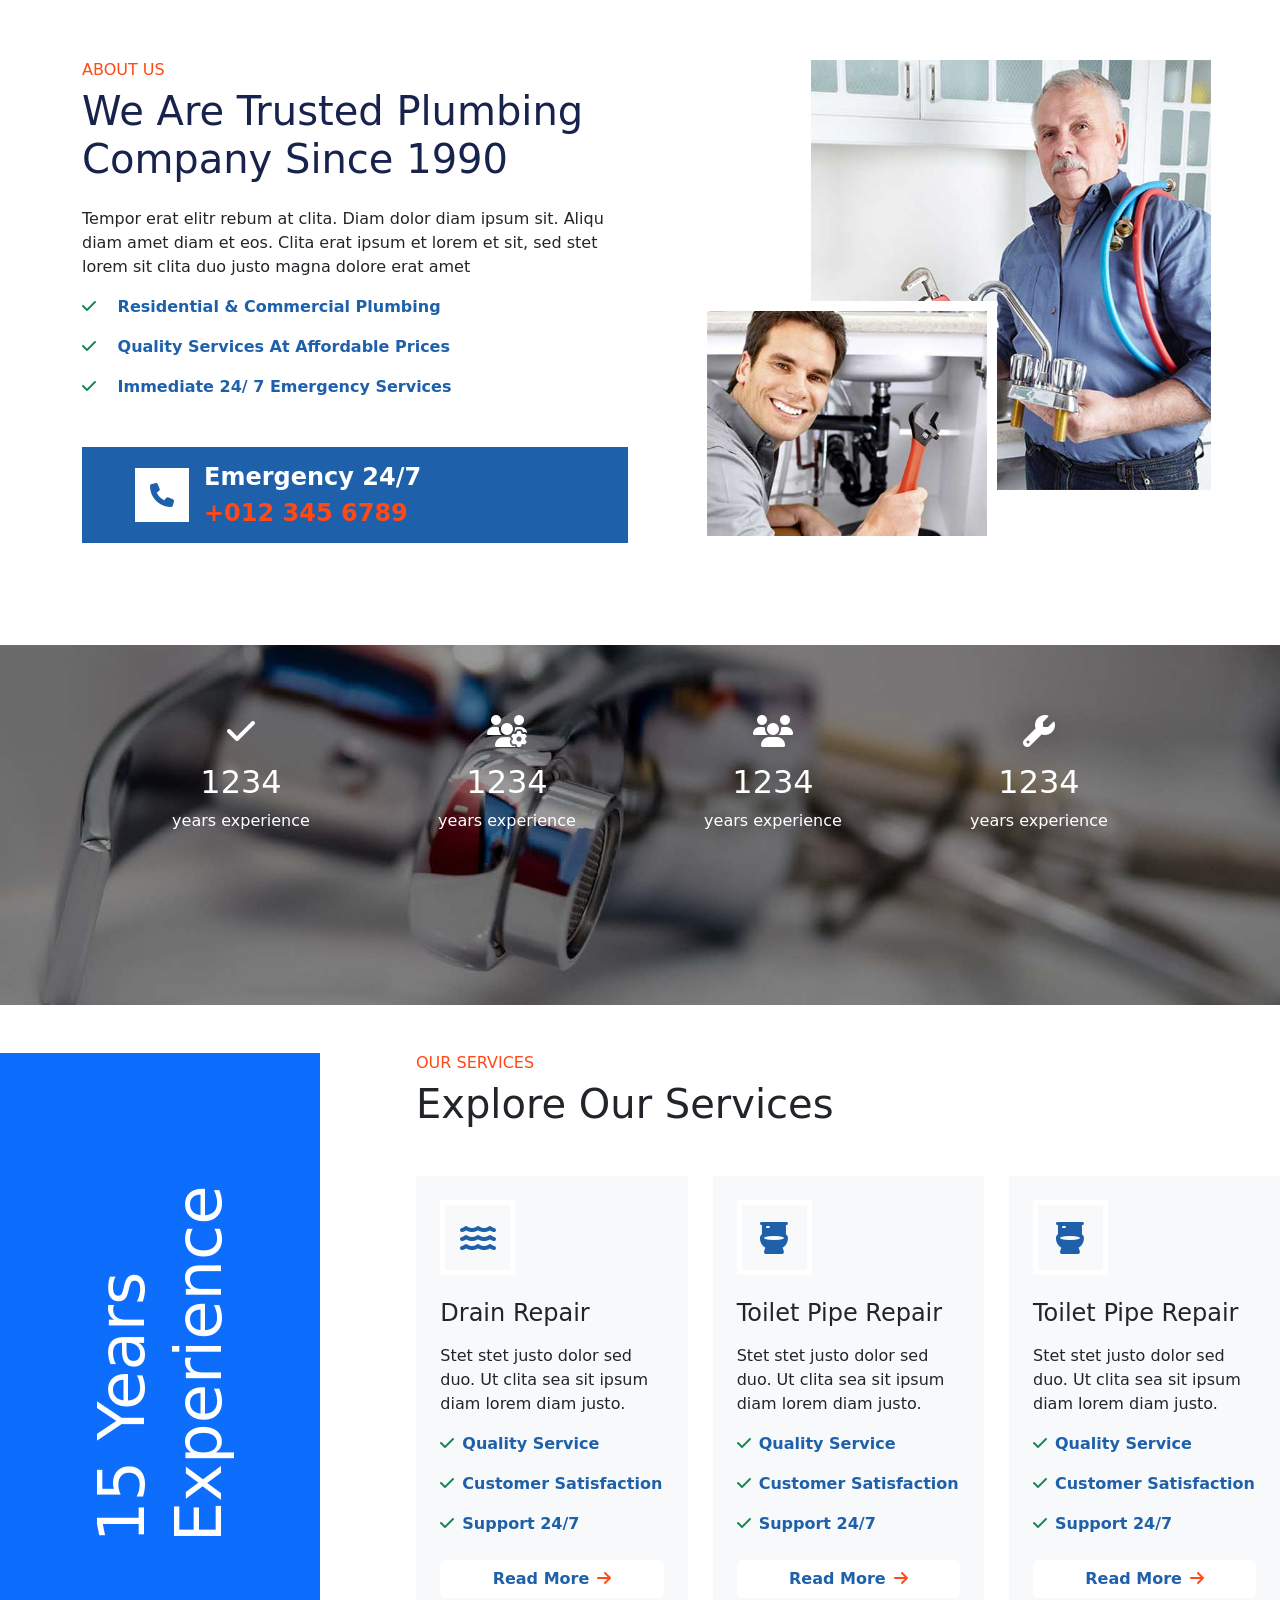
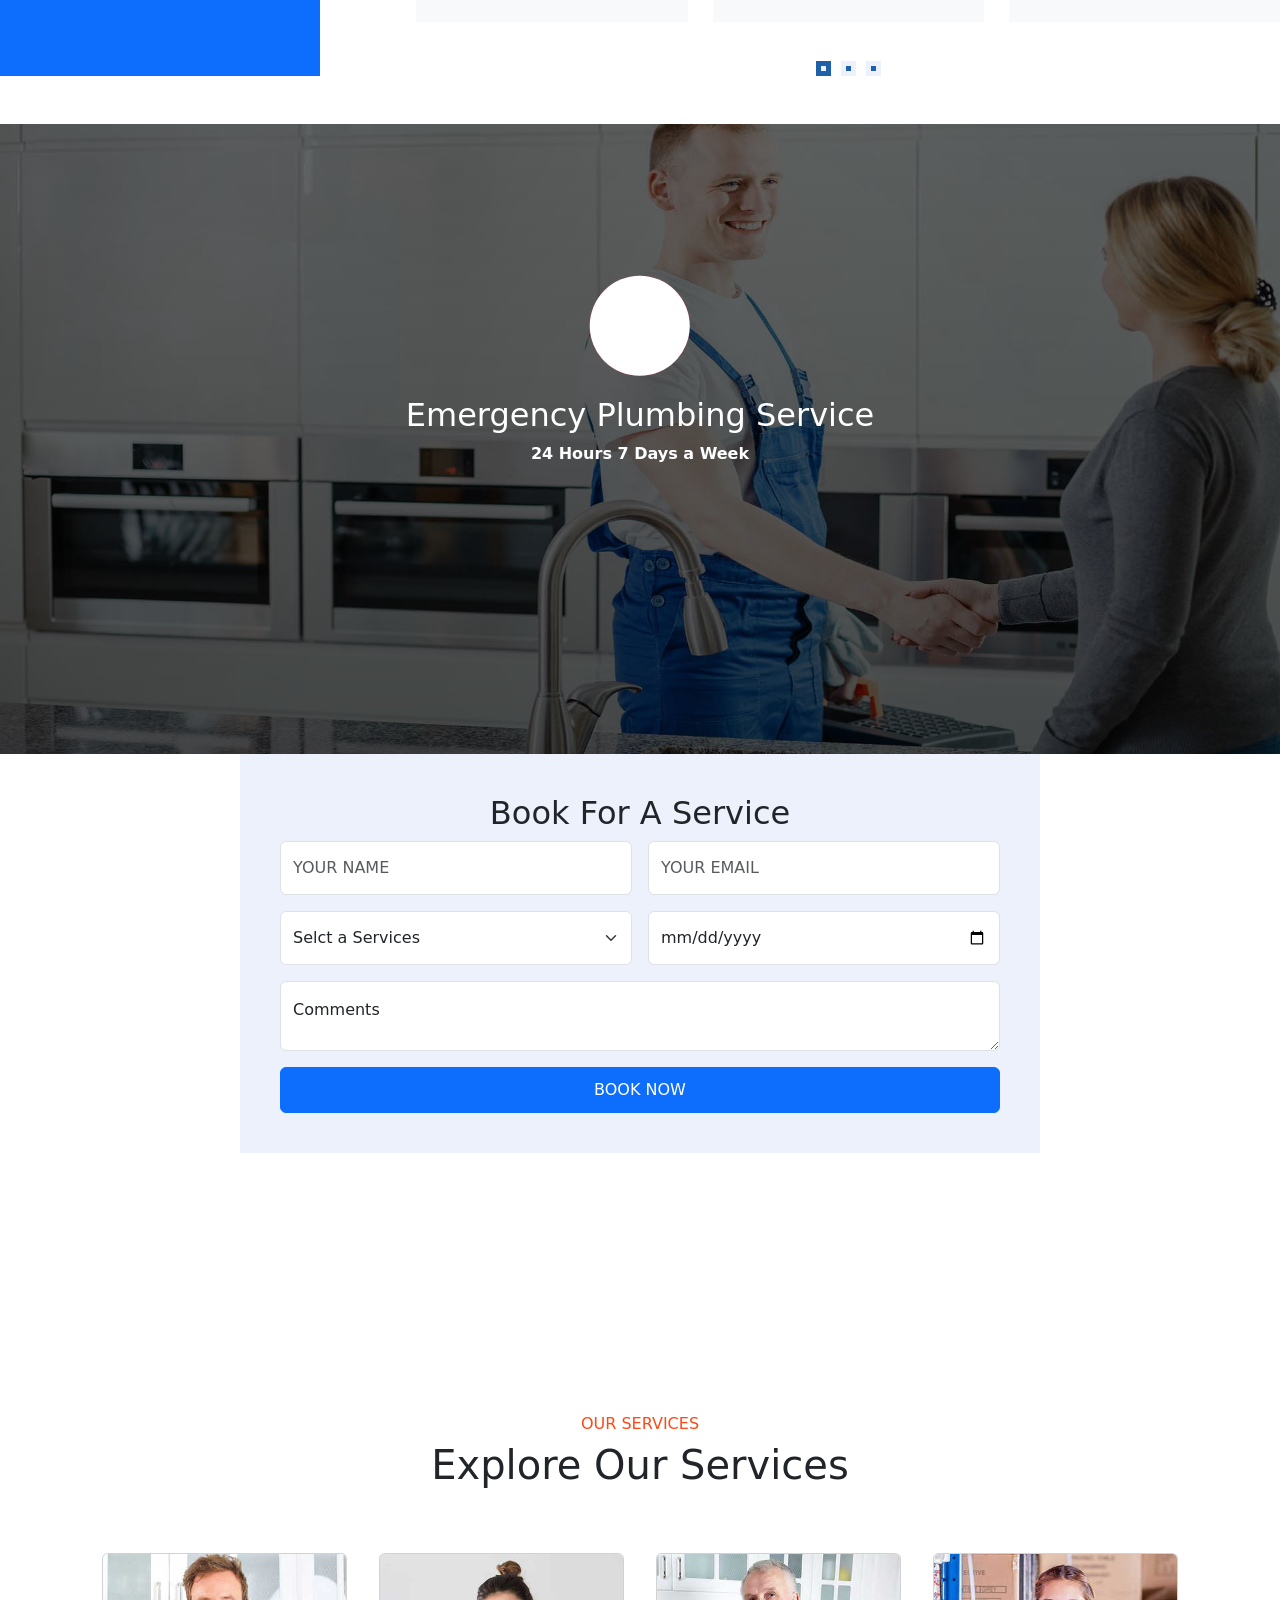
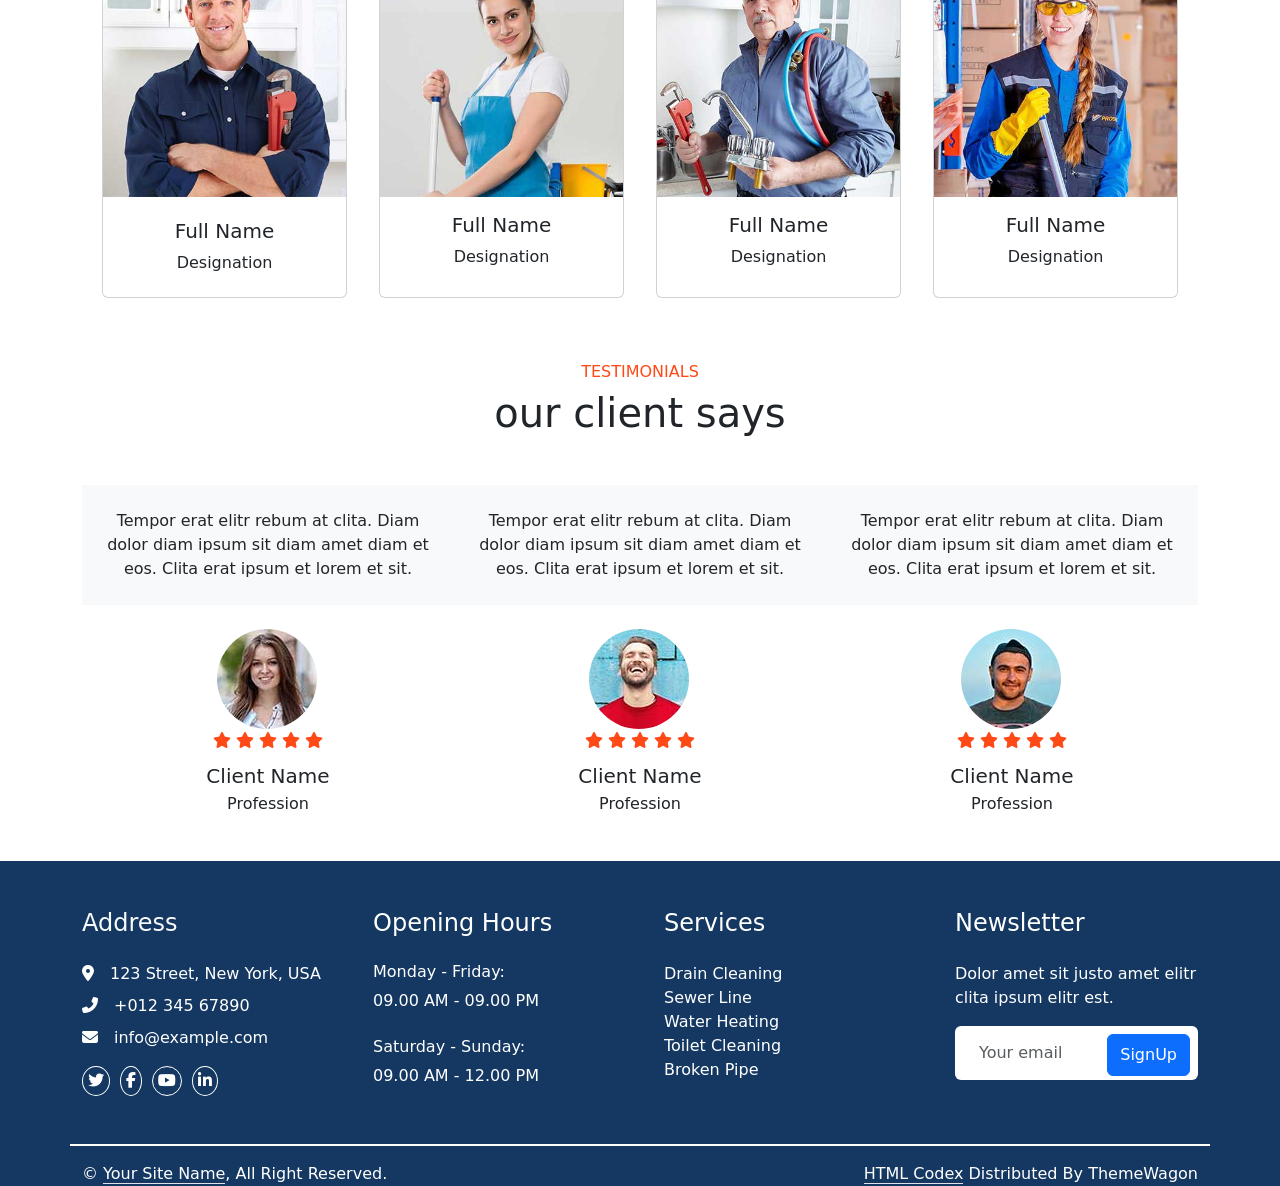
==== commit 6bcab593: "responsive commit" ====
--- a/index.html
+++ b/index.html
@@ -16,35 +16,37 @@
 
 <body>
     <!--top-sec-->
-<section>
-    <div class="container-fluid bg-light d-none d-lg-block ">
-        <div class="row top-bar d-flex align-item-center">
-            <div class="col-lg-6 col-md-12 text-center col-md-3 text-lg-start">
+<section class="top-nav">
+    <div class="container bg-light d-none d-lg-block px-sm-0">
+        <div class="row top-bar d-flex align-item-center ">
+            <div class="col-lg-2 col-md-12 text-center col-md-3 text-lg-start">
                 <a class="navbar-brand m-0 p-0" href="#">
                     <h1 class="text-primary m-0">plumberz</h1>
                 </a>
             </div>
-            <div class="address col-lg-6 col-md-12  d-flex ">
-                <div class="h-100 d-flex align-item-center me-3">
-                    <i class="fa fa-map-marker-alt text-primary me-2"></i>
-                    <p >123 Street, New York, USA</p>
-                </div>
-            
-                <div class="h-100 d-inline-flex  align-item-center me-4">
-                    <i class="far fa-envelope-open text-primary me-2"></i>
-                    <p>info@example.com</p>
-                </div>
-                <div class="h-100 d-inline-flex align-item-center me-2">
-                    <a class="btn btn-sm-square bg-white text-primary me-1" href="#">
+            <div class="address col-lg-10 col-md-12 d-flex gap-4 justify-content-end flex-wrap">
+                <div class="con-info d-flex gap-3">
+                    <div class="h-100 d-flex align-item-center gap-2">
+                        <i class="fa fa-map-marker-alt text-primary"></i>
+                        <p >123 Street, New York, USA</p>
+                    </div>
+                
+                    <div class="h-100 d-inline-flex  align-item-center gap-2">
+                        <i class="far fa-envelope-open text-primary"></i>
+                        <p>info@example.com</p>
+                    </div>
+                </div>
+                <div class="d-flex gap-2">
+                    <a class="btn btn-sm-square bg-white text-primary" href="#">
                         <i class="fab fa-facebook-f"></i>
                     </a>
-                    <a class="btn btn-sm-square bg-white text-primary me-1" href="#">
+                    <a class="btn btn-sm-square bg-white text-primary" href="#">
                         <i class="fab fa-twitter"></i>
                     </a>
-                    <a class="btn btn-sm-square bg-white text-primary me-1" href="#">
+                    <a class="btn btn-sm-square bg-white text-primary" href="#">
                         <i class="fab fa-linkedin-in"></i>
                     </a>
-                    <a class="btn btn-sm-square bg-white text-primary me-0" href="#">
+                    <a class="btn btn-sm-square bg-white text-primary" href="#">
                         <i class="fab fa-instagram"></i>
                     </a>
             
@@ -57,14 +59,16 @@
 
 <!--navbar-->
 <div class="container-fluid boundary bg-light sticky-top">
-    <nav class="navbar navbar-expand-lg navbar-light bg-white ">
-        
+    <nav class="navbar navbar-expand-lg navbar-light bg-white p-0">
+             <a class="navbar-brand d-lg-none d-block" href="#">
+                    <h1 class="text-primary">plumberz</h1>
+            </a>
             <button class="navbar-toggler" type="button" data-bs-toggle="collapse" data-bs-target="#navbarNavDropdown"
                 aria-controls="navbarNavDropdown" aria-expanded="false" aria-label="Toggle navigation">
                 <span class="navbar-toggler-icon"></span>
             </button>
             <div class="space d-flex ">
-                <div class="collapse navbar-collapse me-auto" id="navbarNavDropdown">
+                <div class="collapse navbar-collapse" id="navbarNavDropdown">
                     <ul class="navbar-nav g-3">
                         <li class="nav-item">
                             <a class="nav-link active" aria-current="page" href="index.html">Home</a>
@@ -90,19 +94,17 @@
                             <a class="nav-link" href="contact.html">contact</a>
                         </li>
                     </ul>
-                </div>
-                <div class="phone d-flex ">
-                    <div>
-                        <i class="fa-solid fa-phone"></i>
-                    </div>
-                    <div class="box">
-                        <p class="para">Emergency 24/7</p>
-                        <a href="" class="number">+012 345 6789</a> 
-                    </div>
-                </div>
-            </div>
-
-    
+                    <div class="phone d-flex ">
+                        <div>
+                            <i class="fa-solid fa-phone"></i>
+                        </div>
+                        <div class="box">
+                            <p class="para">Emergency 24/7</p>
+                            <a href="" class="number">+012 345 6789</a>
+                        </div>
+                    </div>
+                </div>
+            </div>
     </nav>
 </div>
 <!--corusel-->
@@ -650,6 +652,10 @@
     margin:10,
     nav:true,
     dots:false,
+    navText: [
+        '<i class="fa-solid fa-arrow-left"></i>',
+        '<i class="fa-solid fa-arrow-right"></i>'
+    ],
     responsive:{
         0:{
             items:1
--- a/css/style.css
+++ b/css/style.css
@@ -20,7 +20,7 @@
 }
 .top-bar {
     height: 75px;
-    padding: 0 4rem;
+    /* padding: 0 4rem; */
     align-items: center;
     justify-content: center;
     background-color: #edf1fc;
@@ -33,10 +33,14 @@
     padding-top: 2px;
 }
 
+.top-nav{
+    background-color: #edf1fc;
+}
+
 .navbar{
-    padding-left: 40px;
-    padding-top: 0;
-    padding-bottom: 0;
+    /* padding-left: 40px; */
+    /* padding-top: 0;
+    padding-bottom: 0; */
 }
 .navbar-nav{
     text-transform: capitalize;
@@ -144,7 +148,7 @@
 
 .boundary {
     background-color: #edf1fc !important;
-    padding: 0 80px;
+    padding: 0 100px;
     transition: all 0.4s ease;
 }
 
@@ -200,8 +204,8 @@
     display: none;
 }
 
-.owl-nav button.owl-prev::before {
-    content: "\f053"; /* fa-chevron-left */
+/* .owl-nav button.owl-prev::before {
+    content: "\f053"; 
     font-family: "Font Awesome 6 Free";
     font-weight: 900;
     position: absolute;
@@ -215,7 +219,7 @@
 }
 
 .owl-nav button.owl-next::before {
-    content: "\f054"; /* fa-chevron-right */
+    content: "\f054"; 
     font-family: "Font Awesome 6 Free";
     font-weight: 900;
     position: absolute;
@@ -226,11 +230,24 @@
     border-radius: 50%;
     font-size: 25px;
     padding: 2px 15px;
-}
-
-.owl-nav button {
-    font-size: 24px;
-    color: #333;
+} */
+
+.owl-nav {
+position: absolute;
+top: 50%;
+transform: translateY(-50%);
+right: 100px;
+display: flex;
+gap: 10px;
+flex-direction: column;
+}
+.owl-nav button{
+    background: #FF4917 !important;
+    width: 30px;
+    height: 30px;
+    display: flex;
+    align-items: center;
+    justify-content: center;
 }
 .tab{
     background-color: #edf1fc!important;
@@ -534,7 +551,11 @@
     background: #FFFFFF;
 }
 
-
+div#navbarNavDropdown{
+    justify-content: space-between;
+    gap: 15px;
+    flex-wrap: wrap;
+}
 
 
 
@@ -557,4 +578,11 @@
         transform: translateX(-50%) translateY(-50%) translateZ(0) scale(1.5);
         opacity: 0;
     }
+}
+
+
+@media (max-width:991px){
+    .navbar.bg-white{
+        background: none !important;
+    }
 }
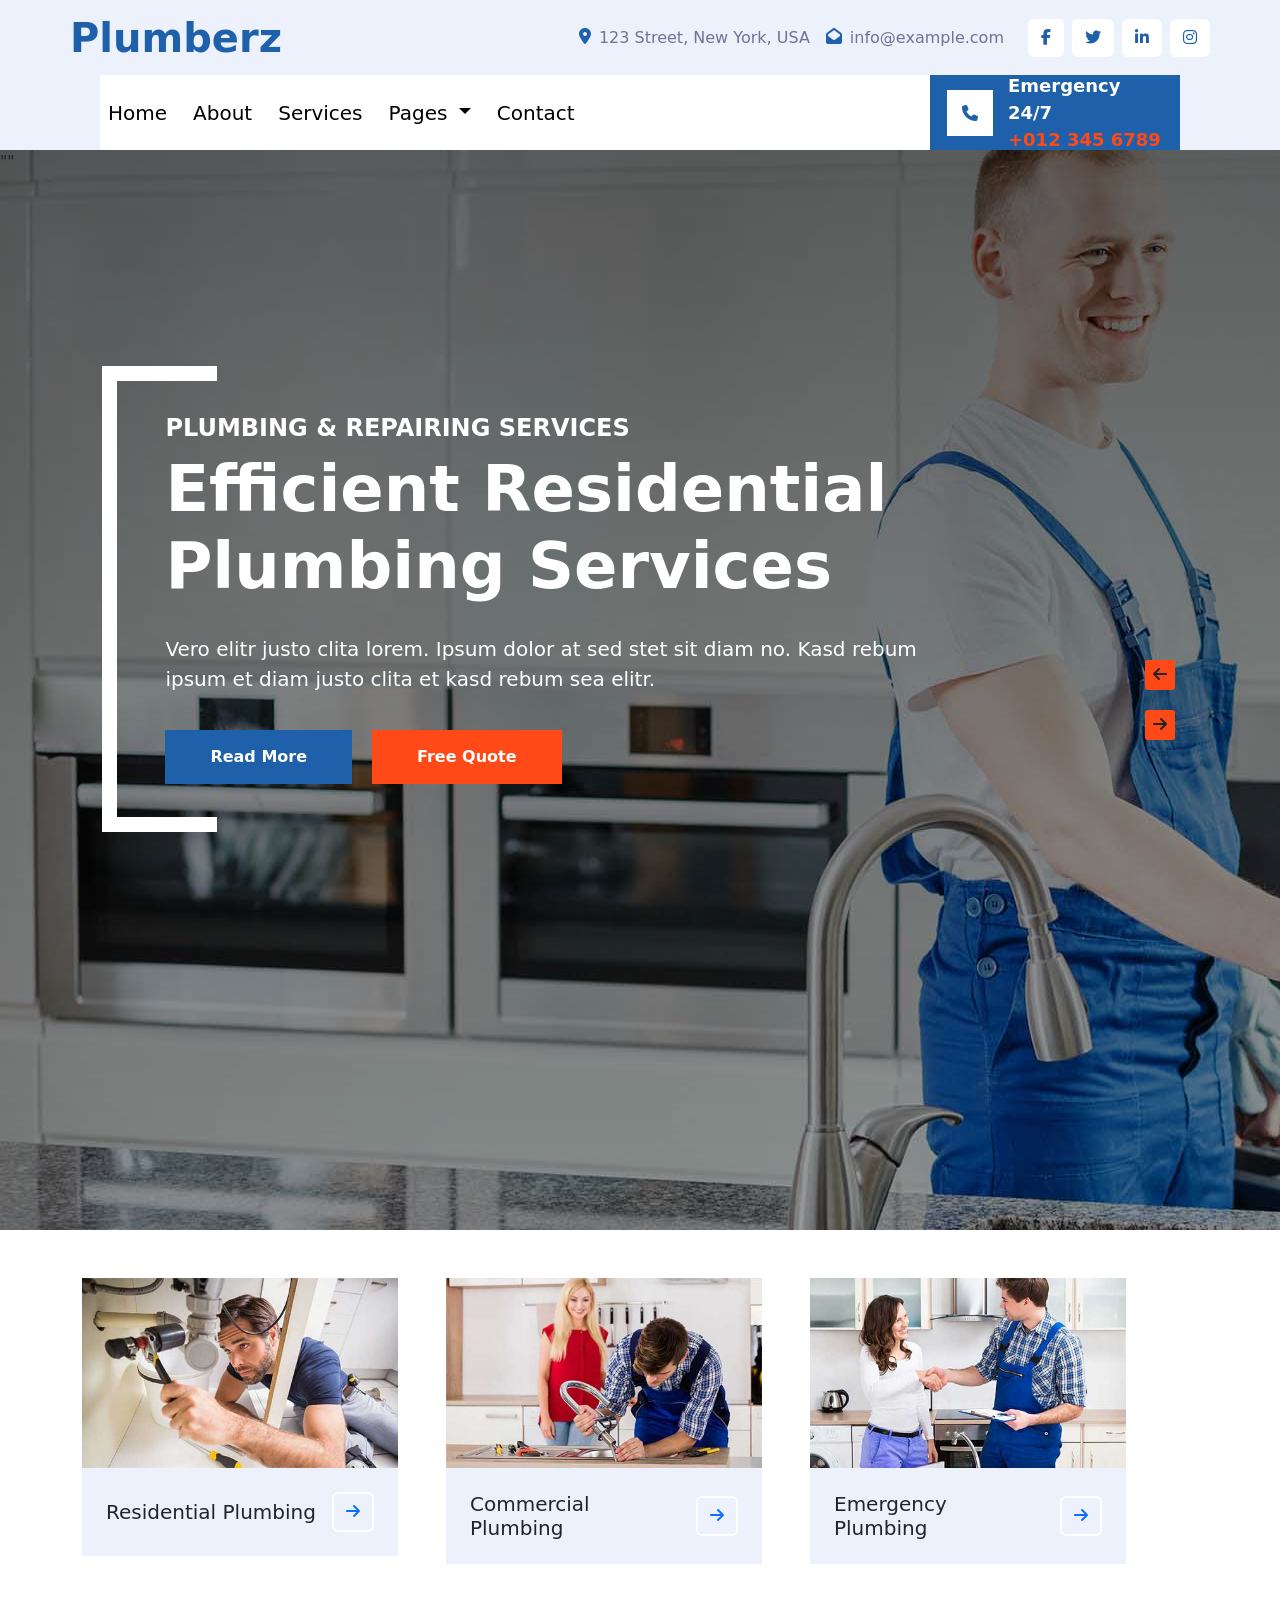
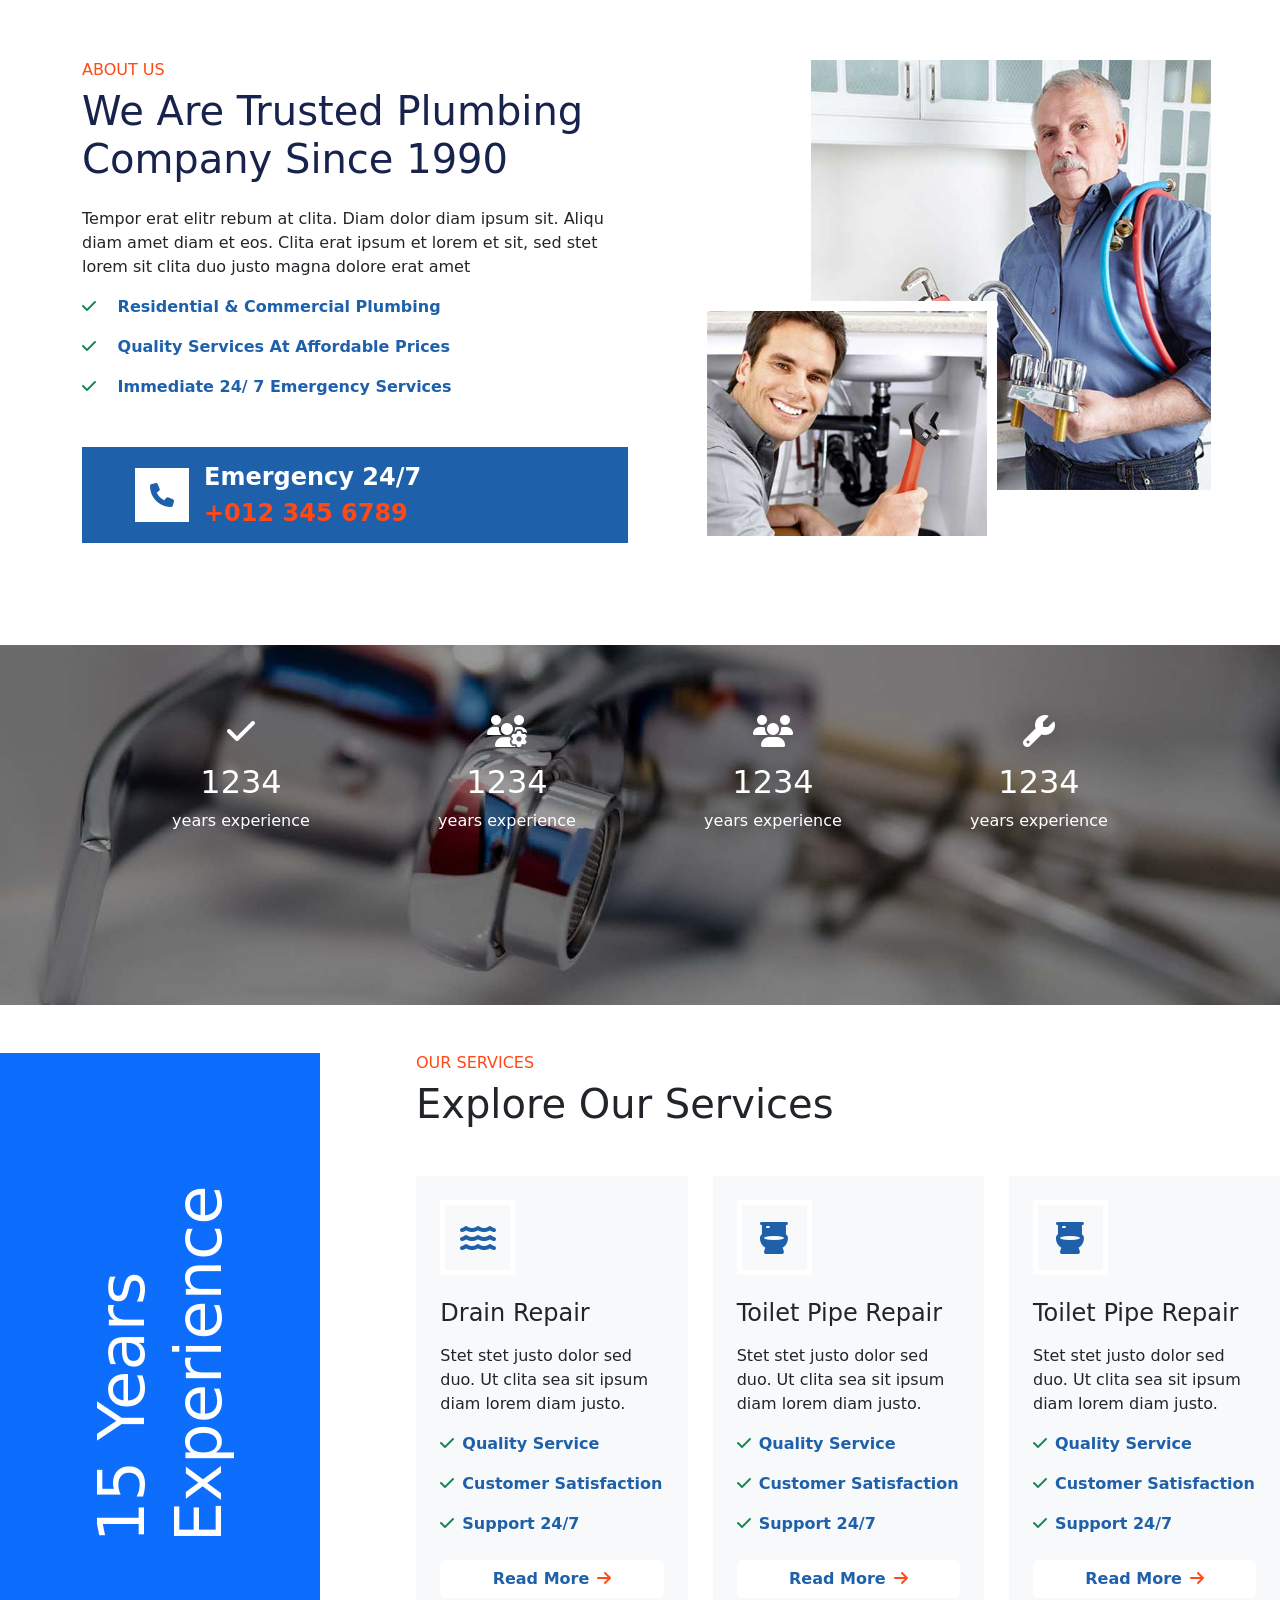
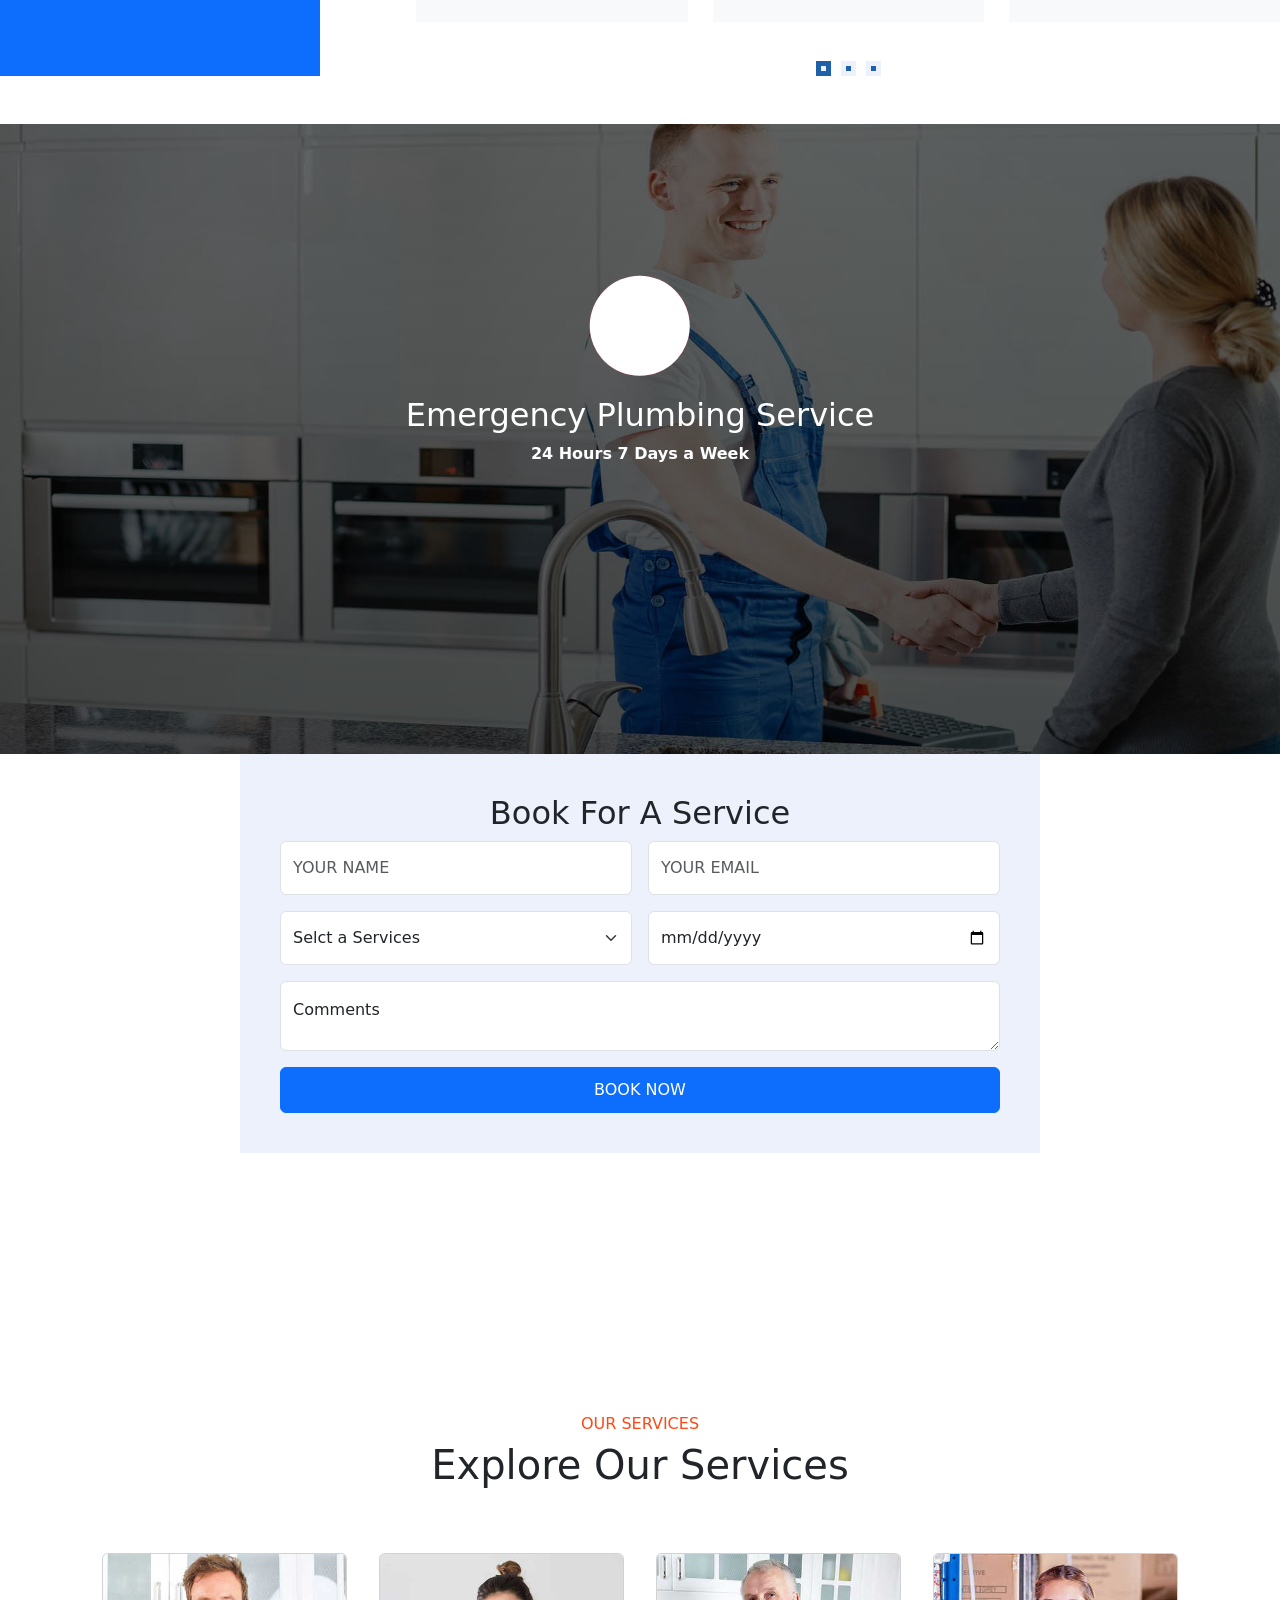
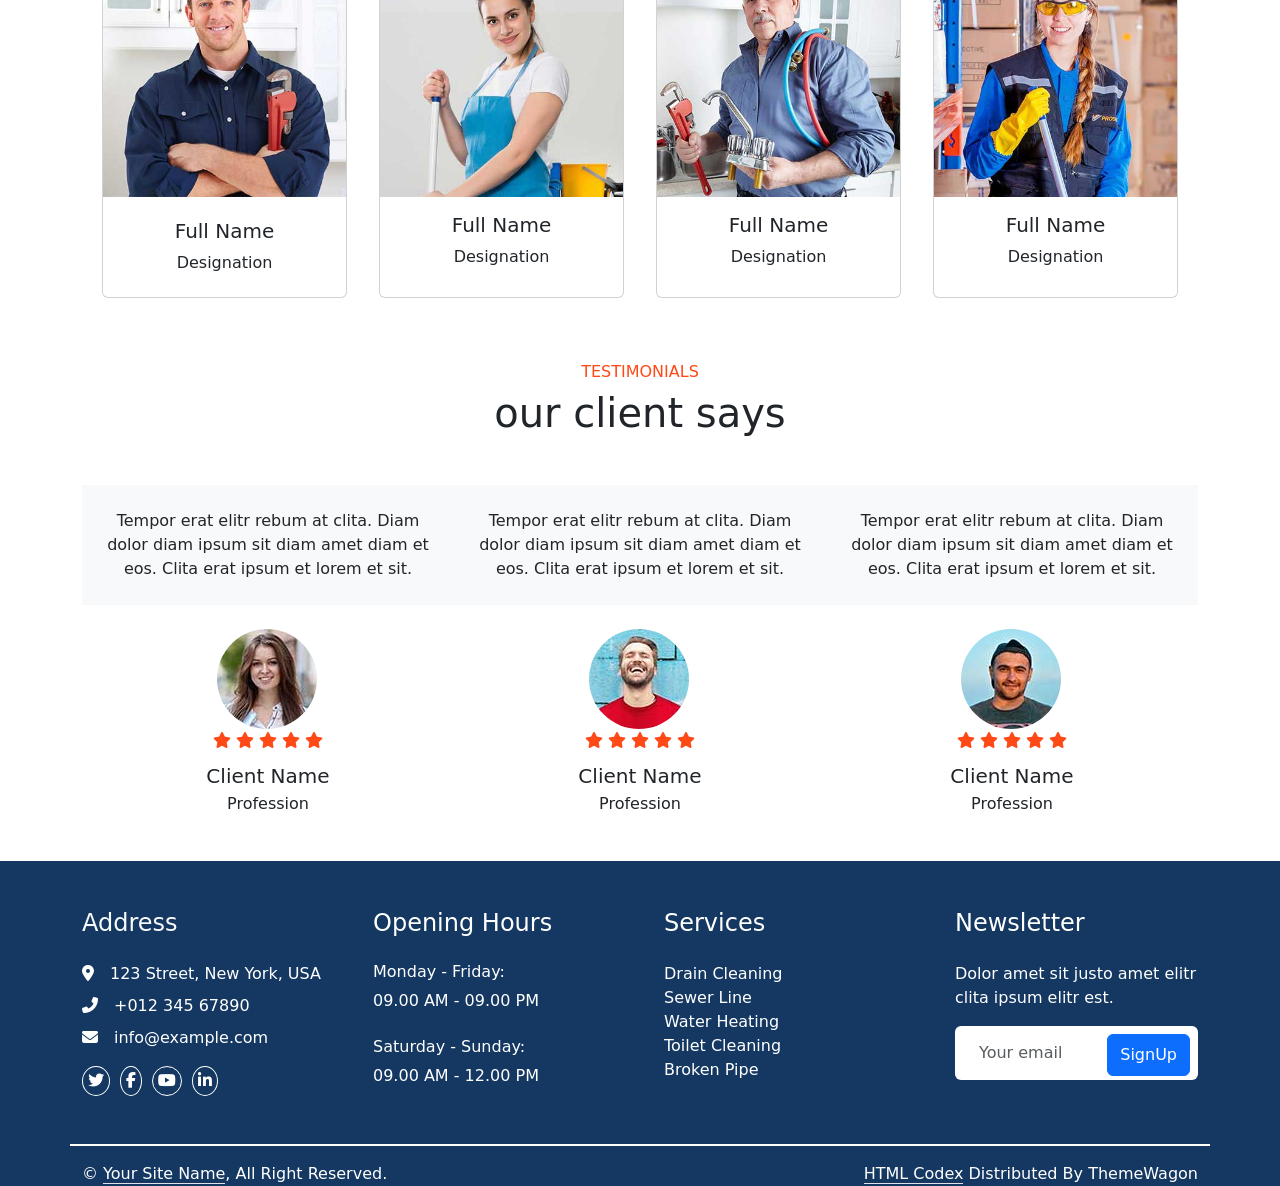
==== commit 50375fde: "responsive 2" ====
--- a/index.html
+++ b/index.html
@@ -146,7 +146,7 @@
 <!--sevicing-->
 <section class="service py-5">
     <div class="container">
-        <div class="row d-flex g-5 me-5">
+        <div class="fit row d-flex g-5 me-5">
             <div class="col-lg-4 col-md-6">
                 <div class="img-sec ">
                     <img  class="img-fluid w-100 h-100 "src="images/service-1.jpg" alt="service-1">
--- a/css/style.css
+++ b/css/style.css
@@ -1,23 +1,26 @@
-*{
+* {
     padding: 0;
     margin: 0;
     box-sizing: border-box;
 }
 
 
-.top-bar p{
-    margin-bottom: unset!important;
-}
+.top-bar p {
+    margin-bottom: unset !important;
+}
+
 .nav-bar.sticky-top {
     position: sticky;
     padding: 0;
-    z-index: 9999;  
-}
+    z-index: 9999;
+}
+
 .text-primary {
     color: #1E60AA !important;
     text-transform: capitalize;
     font-weight: 700;
 }
+
 .top-bar {
     height: 75px;
     /* padding: 0 4rem; */
@@ -25,84 +28,101 @@
     justify-content: center;
     background-color: #edf1fc;
 }
-.address{
-    align-items: center!important;
+
+.address {
+    align-items: center !important;
     color: #6c7594;
 }
-i{
+
+i {
     padding-top: 2px;
 }
 
-.top-nav{
+.top-nav {
     background-color: #edf1fc;
 }
 
-.navbar{
+.navbar {
     /* padding-left: 40px; */
     /* padding-top: 0;
     padding-bottom: 0; */
 }
-.navbar-nav{
+
+.navbar-nav {
     text-transform: capitalize;
-    
-}
-.navbar-nav a{
-    color: #000!important;
-}
-.nav-link:hover{
-    color: #1E60AA!important;
-}
+
+}
+
+.navbar-nav a {
+    color: #000 !important;
+}
+
+.nav-link:hover {
+    color: #1E60AA !important;
+}
+
 .dropdown-menu {
     margin-top: 0;
 }
-.space{
+
+.space {
     justify-content: space-between;
     width: 100%;
 }
-.phone{
-    width: 250px ;
+
+.phone {
+    width: 250px;
     height: 75px;
     background-color: #1e60aa;
     padding: 12px;
     gap: 10px;
     align-items: center;
-    
-}
-.box{
+
+}
+
+.box {
     font-weight: 700;
 }
-.fa-phone{
+
+.fa-phone {
     padding: 15px;
     background-color: #fff;
     z-index: 5;
     margin: 5px;
-    color: #1e60aa;;
-}
-.para{
+    color: #1e60aa;
+    ;
+}
+
+.para {
     margin-bottom: unset;
     color: #fff;
     font-size: 18px;
 
 
 }
-.number{
+
+.number {
     color: #ff4917;
     text-decoration: none;
-        font-size: 18px;
-
-}
-.navbar-nav{
+    font-size: 18px;
+
+}
+
+.navbar-nav {
     font-size: 20px;
     gap: 10px;
 }
-.phone h2{
+
+.phone h2 {
     font-size: 10px;
 }
-.homeSlider{
+
+.homeSlider {
     position: relative;
     overflow: hidden;
 }
-.item::before{
+
+.item::before {
     content: '""';
     width: 100%;
     height: 100%;
@@ -110,7 +130,7 @@
     top: 0;
     z-index: 1;
     left: 0;
-    background: linear-gradient(rgba(0,0,0,0.6),rgba(0,0,0,0.4));
+    background: linear-gradient(rgba(0, 0, 0, 0.6), rgba(0, 0, 0, 0.4));
 }
 
 .headings {
@@ -132,6 +152,7 @@
     position: absolute;
 
 }
+
 .headings::after {
     background: #fff;
     bottom: 0;
@@ -156,31 +177,36 @@
     padding-left: 0;
     padding-right: 0;
 }
+
 .hero-sec h5 {
     font-size: 24px;
     color: #fff;
     text-transform: uppercase;
     font-weight: 600;
 }
+
 .hero-sec h1 {
     color: #fff;
     font-size: 64px;
     font-weight: 700;
 }
+
 .hero-sec p {
     color: #fff;
     font-size: 20px;
     font-weight: 500;
     margin-top: 30px;
 }
-.buttoncls{
+
+.buttoncls {
     display: inline-flex;
     gap: 20px;
     margin-top: 20px;
     /* background-color: #1e60aa; */
 }
-.buttoncls a{
-    background-color:#1e60aa ;
+
+.buttoncls a {
+    background-color: #1e60aa;
     color: #fff;
     padding: 15px 45px;
     text-transform: capitalize;
@@ -188,15 +214,18 @@
     font-weight: 600;
     transition: all 0.9s ease;
 }
-.buttoncls .fr{
-    background-color: #ff4917!important;
-}
-.buttoncls a:hover{
-    background-color:#143861 ;
-
-}
-.buttoncls .fr:hover{
-    background-color: #f5704b!important;
+
+.buttoncls .fr {
+    background-color: #ff4917 !important;
+}
+
+.buttoncls a:hover {
+    background-color: #143861;
+
+}
+
+.buttoncls .fr:hover {
+    background-color: #f5704b !important;
 }
 
 .owl-nav button.owl-prev span,
@@ -233,15 +262,16 @@
 } */
 
 .owl-nav {
-position: absolute;
-top: 50%;
-transform: translateY(-50%);
-right: 100px;
-display: flex;
-gap: 10px;
-flex-direction: column;
-}
-.owl-nav button{
+    position: absolute;
+    top: 50%;
+    transform: translateY(-50%);
+    right: 100px;
+    display: flex;
+    gap: 10px;
+    flex-direction: column;
+}
+
+.owl-nav button {
     background: #FF4917 !important;
     width: 30px;
     height: 30px;
@@ -249,27 +279,33 @@
     align-items: center;
     justify-content: center;
 }
-.tab{
-    background-color: #edf1fc!important;
+
+.tab {
+    background-color: #edf1fc !important;
 }
 
 .text-secondary {
     color: #FF4917 !important;
 }
-.main{
+
+.main {
     color: #17224d;
     font-size: 40px;
 }
+
 .fw-medium {
     font-weight: 600 !important;
 }
+
 .text-primary {
     color: #1E60AA !important;
 }
-.sec{
+
+.sec {
     position: relative;
 }
-.sec .align img{
+
+.sec .align img {
     position: absolute;
     top: 0;
     left: 30%;
@@ -277,15 +313,17 @@
     height: 430px !important;
     object-fit: cover;
 }
-.sec .align2 img{
+
+.sec .align2 img {
     position: absolute;
     top: 50%;
     left: 10%;
     width: 300px !important;
     height: 245px !important;
     border: 10px solid #fff;
-     object-fit: cover;
-}
+    object-fit: cover;
+}
+
 .fact {
     background: linear-gradient(rgba(0, 0, 0, .4), rgba(0, 0, 0, .4)), url(../images/bg.jpg) center center no-repeat;
     background-size: cover;
@@ -293,45 +331,55 @@
     height: 40vh;
     margin-top: 150px;
 }
-.dis{
-    padding: 20px 50px ;
-}
-.experience{
+
+.dis {
+    padding: 20px 50px;
+}
+
+.experience {
     margin-top: 80px;
 }
-.bluebox{
+
+.bluebox {
     background-color: #1E60AA;
     width: 25%;
     height: 80vh;
     position: relative;
 }
-.bluebox h2{
+
+.bluebox h2 {
     font-size: 60px;
     transform: rotate(270deg);
     position: absolute;
     top: 180px;
 
 }
+
 .vertical-experience-text {
-  writing-mode: vertical-lr;
-  transform: rotate(180deg);
-  white-space: nowrap; /* Keeps the words on a single line */
-}
+    writing-mode: vertical-lr;
+    transform: rotate(180deg);
+    white-space: nowrap;
+    /* Keeps the words on a single line */
+}
+
 .service-carousel .owl-dot {
-    position: relative!important;
-    display: inline-block!important;
-    width: 15px!important;
-    height: 15px!important;
-    margin: 0px 5px!important;
-    background: #1E60AA!important;
-    border: 5px solid #EDF1FC!important;
-    transition: 0.5s!important;
-}
-.owl-carousel .owl-dot, .owl-carousel .owl-nav .owl-next, .owl-carousel .owl-nav .owl-prev {
+    position: relative !important;
+    display: inline-block !important;
+    width: 15px !important;
+    height: 15px !important;
+    margin: 0px 5px !important;
+    background: #1E60AA !important;
+    border: 5px solid #EDF1FC !important;
+    transition: 0.5s !important;
+}
+
+.owl-carousel .owl-dot,
+.owl-carousel .owl-nav .owl-next,
+.owl-carousel .owl-nav .owl-prev {
     cursor: pointer;
     user-select: none;
 }
- 
+
 
 .service-carousel .owl-dots {
     margin-top: 24px;
@@ -339,48 +387,58 @@
     align-items: flex-end;
     justify-content: center;
 }
+
 .service-carousel .owl-dot.active {
-    background: #EDF1FC!important;
-    border-color: #1E60AA!important;
-}
-.owl-theme .owl-dots .owl-dot.active span, .owl-theme .owl-dots .owl-dot:hover span {
+    background: #EDF1FC !important;
+    border-color: #1E60AA !important;
+}
+
+.owl-theme .owl-dots .owl-dot.active span,
+.owl-theme .owl-dots .owl-dot:hover span {
     background: unset;
 }
+
 .owl-theme .owl-dots .owl-dot span {
     background: unset;
 }
-.video{
+
+.video {
     position: relative;
 }
-.video::before{
+
+.video::before {
     position: absolute;
     content: "";
     left: 0;
     right: 0;
     width: 100%;
     height: 70vh;
-    background: linear-gradient(rgba(0,0,0,0.6),rgba(0,0,0,0.7));
-}
-.video .back{
+    background: linear-gradient(rgba(0, 0, 0, 0.6), rgba(0, 0, 0, 0.7));
+}
+
+.video .back {
     width: 100%;
     height: 70vh;
 }
-.video{
+
+.video {
     position: relative;
 }
 
-.content-class{
+.content-class {
     position: absolute;
     left: 50%;
     top: 50%;
-    transform: translate(-50%,-50%);
+    transform: translate(-50%, -50%);
     color: #fff;
     z-index: 3;
     font-weight: 700;
 }
-.content-class p{
+
+.content-class p {
     text-align: center;
 }
+
 /* .video .front{
     width: 40%;
     height: 15vh;
@@ -398,28 +456,31 @@
 } */
 .design {
     display: flex;
-    justify-content: center; /* horizontal center */
-    align-items: center;     /* vertical center */
+    justify-content: center;
+    /* horizontal center */
+    align-items: center;
+    /* vertical center */
     min-height: 100vh;
     margin-top: -240px;
     z-index: 3;
-   
+
 }
 
 .des {
     width: 800px;
     z-index: 4;
-     background-color: #edf1fc;
-     padding: 40px;
-     text-align: center;
-     margin-bottom: 20px;
-}
-
-.form-control, .form-select{
+    background-color: #edf1fc;
+    padding: 40px;
+    text-align: center;
+    margin-bottom: 20px;
+}
+
+.form-control,
+.form-select {
     height: 54px;
 }
 
-.bg-change-box{
+.bg-change-box {
     overflow: hidden;
     height: 100px;
 }
@@ -433,17 +494,17 @@
     transition: all 0.5s ease;
 }
 
-.card-body_primary{
+.card-body_primary {
     background-color: #1E60AA;
     color: #fff;
     flex-direction: row;
 }
 
-.card:hover .card-body_light{
+.card:hover .card-body_light {
     margin-top: -100px;
 }
 
-.card-body_primary a i{
+.card-body_primary a i {
     background-color: #ffffff;
     color: #474646;
     padding: 5px;
@@ -454,7 +515,7 @@
 
 
 
-.play-button a{
+.play-button a {
     position: absolute;
     z-index: 1;
     width: 100px;
@@ -463,6 +524,7 @@
     top: -80%;
     transform: translateX(-50%) translateY(-50%);
 }
+
 .play-button a:before {
     content: "";
     position: absolute;
@@ -477,14 +539,16 @@
     border-radius: 50%;
     animation: pulse-border 1500ms ease-out infinite;
 }
-.feedback{
+
+.feedback {
     position: relative;
 }
+
 .testimonial-carousel .owl-nav {
     position: absolute;
     width: 350px;
     bottom: 100px;
-    left: 80%!important;
+    left: 80% !important;
     transform: translateX(-50%);
     display: flex;
     justify-content: space-between;
@@ -493,46 +557,55 @@
     z-index: 1;
     align-items: center;
 }
+
 .owl-carousel .owl-item img {
     width: unset;
 }
+
 .clients img {
     border-radius: 50%;
     padding-inline: 135px;
 }
-.footer{
-    background-color: #143861!important;
-    color: #fff;
-}
-.footer a{
+
+.footer {
+    background-color: #143861 !important;
+    color: #fff;
+}
+
+.footer a {
     color: #fff;
     text-decoration: none;
 }
-.last{
+
+.last {
     border-bottom: 2px solid #fff;
 }
 
-.icons-con{
-    display: flex!important;
-    gap: 10px!important;
-}
-
-.icons-con a{
+.icons-con {
+    display: flex !important;
+    gap: 10px !important;
+}
+
+.icons-con a {
     border: 1px solid #fff;
     padding: 2px 5px;
     border-radius: 50%;
 }
+
 .page-header {
     background: linear-gradient(rgba(0, 0, 0, .4), rgba(0, 0, 0, .4)), url(../images/bg.jpg) center center no-repeat;
     background-size: cover;
 }
 
-.header-carousel .container, .page-header .container {
+.header-carousel .container,
+.page-header .container {
     position: relative;
     padding: 45px 0 45px 35px;
     border-left: 15px solid #FFFFFF;
 }
-.header-carousel .container::after, .page-header .container::after {
+
+.header-carousel .container::after,
+.page-header .container::after {
     position: absolute;
     content: "";
     top: 208px;
@@ -541,7 +614,9 @@
     height: 15px;
     background: #FFFFFF;
 }
-.header-carousel .container::before, .page-header .container::before{
+
+.header-carousel .container::before,
+.page-header .container::before {
     position: absolute;
     content: "";
     top: 0;
@@ -551,7 +626,7 @@
     background: #FFFFFF;
 }
 
-div#navbarNavDropdown{
+div#navbarNavDropdown {
     justify-content: space-between;
     gap: 15px;
     flex-wrap: wrap;
@@ -581,8 +656,72 @@
 }
 
 
-@media (max-width:991px){
-    .navbar.bg-white{
+@media (max-width:991px) {
+    .navbar.bg-white {
         background: none !important;
     }
-}+
+    .boundary {
+        padding: 20px;
+    }
+
+    .sec .align img {
+        margin-top: 20px;
+        position: unset;
+    }
+
+    .headings {
+
+        position: absolute;
+        top: 50%;
+        transform: translateY(-50%);
+        left: 8%;
+        border-left: 15px solid #fff;
+        z-index: 2;
+        width: 77%;
+        height: auto;
+    }
+
+    .homeSlider .item {
+        height: 750px;
+    }
+
+
+
+
+    .hero-sec h5 {
+        font-size: 15px;
+    }
+
+    .hero-sec h1 {
+        font-size: 45px;
+    }
+
+    .hero-sec p {
+        font-size: 14px;
+        font-weight: 300;
+        margin-top: 15px;
+    }
+
+    .hero-sec {
+    margin: 70px 30px !important;
+}
+
+    .buttoncls a {
+        padding: 8px 12px;
+    }
+
+    .owl-nav {
+        position: absolute;
+        top: 95%;
+        transform: translateY(-50%);
+        right: 40%;
+        display: block;
+    }
+    .fit{
+        transform: translateX(12%);
+    }
+    .about-us{
+        text-align: center;
+    }
+}
